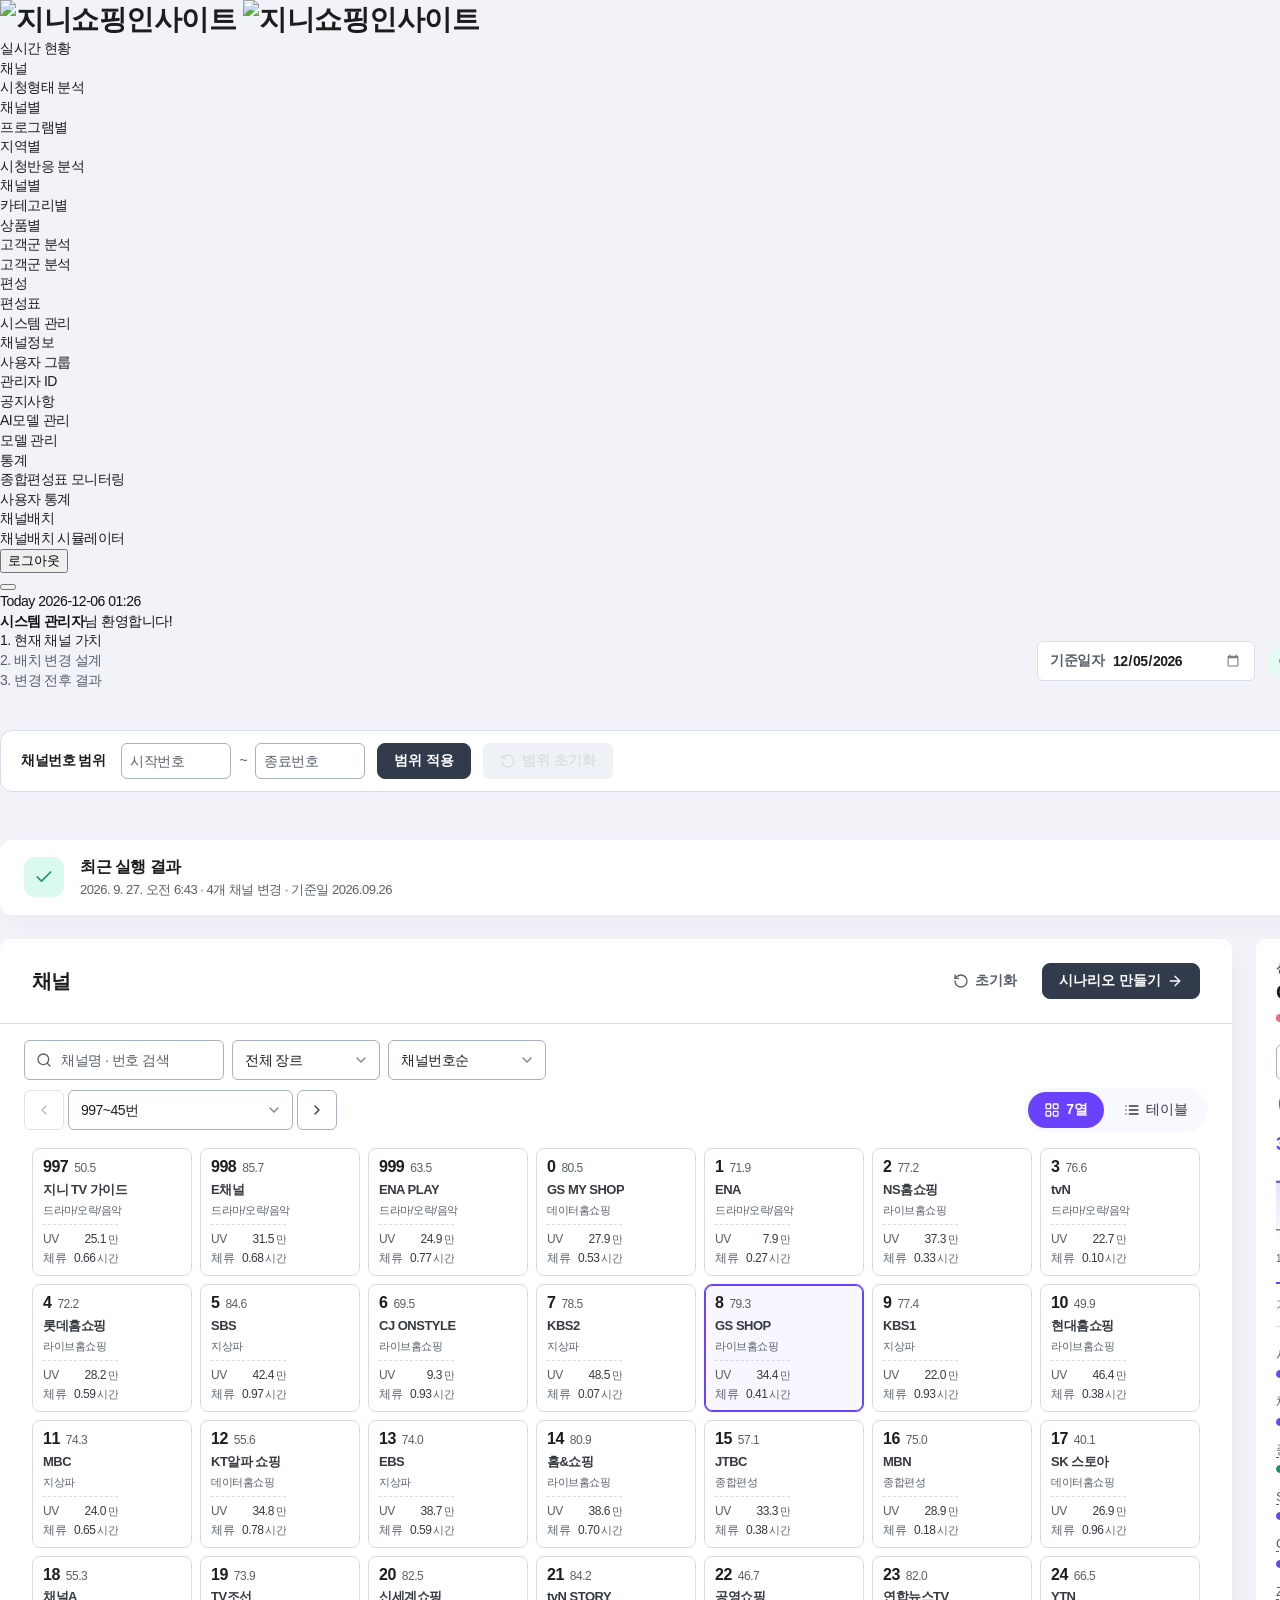
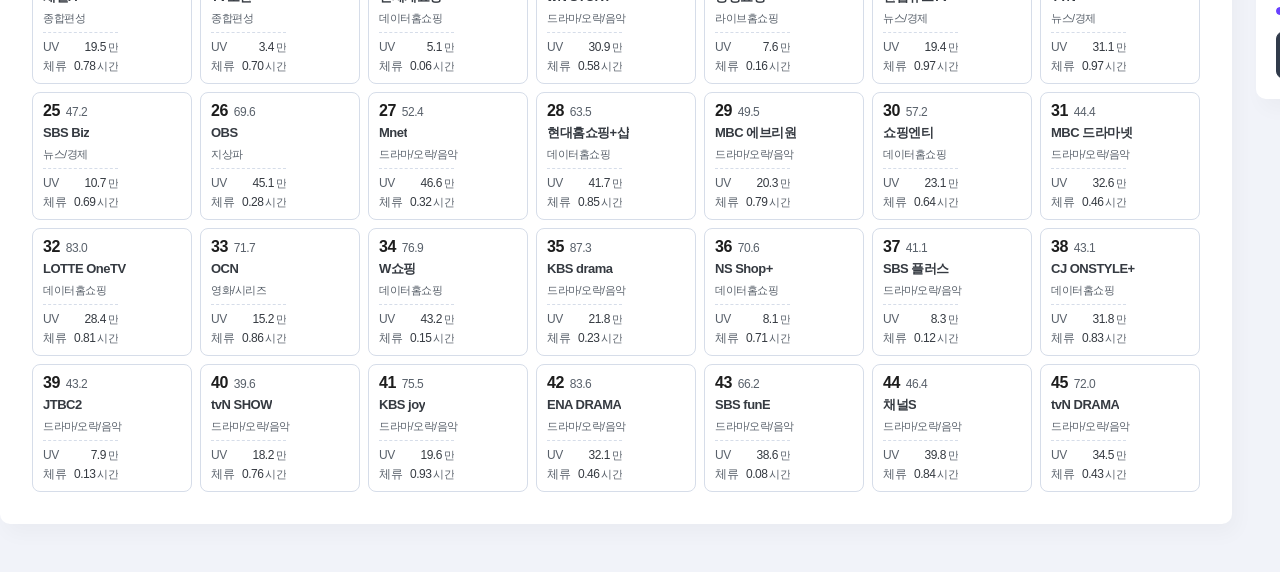
==== channel-placement/ds.html @ 8ebd9b46 "9/26~27 반영 — 채널배치 시험판(ds.html) 추가, 설명글 삭제(편성표·상세 분석·실시간 현황)" ====
<!DOCTYPE html>
<html lang="ko">
<head>
<meta charset="UTF-8">



<meta name="viewport" content="width=device-width, initial-scale=1.0">
<link rel="icon" href="data:image/svg+xml,%3Csvg xmlns='http://www.w3.org/2000/svg' viewBox='0 0 32 32'%3E%3Crect width='32' height='32' rx='7' fill='%236941FF'/%3E%3Ctext x='16' y='23' font-size='19' font-family='Helvetica,Arial' font-weight='700' fill='%23fff' text-anchor='middle'%3EG%3C/text%3E%3C/svg%3E">
<title>채널배치 시뮬레이터</title>







<link rel="stylesheet" href="https://cdn.jsdelivr.net/gh/orioncactus/pretendard@v1.3.9/dist/web/variable/pretendardvariable-dynamic-subset.min.css">
<link rel="stylesheet" href="../_ds-kt/resource/css/css/ui_plugin.css">
<link rel="stylesheet" href="../_ds-kt/resource/css/css/ui_style.css">
<link rel="stylesheet" href="cp-ds.css">
</head>
<body>


<div id="layout" class="layout">

  <div id="lnb" class="lnb">
    <div class="lnb-inner">
      <h1 class="lnb-logo">
        <a href="#">
          <img src="../_ds-kt/resource/image/layout/logo_header.png" class="default" alt="지니쇼핑인사이트">
          <img src="../_ds-kt/resource/image/layout/logo_header_short.png" class="short" alt="지니쇼핑인사이트">
        </a>
      </h1>
      <div class="lnb-menu">
        <ul class="lnb-dep1">
          <li>
            <a href="#"><span class="cm-ico ico-lnb dashboard"></span><span class="txt">실시간 현황</span></a>
            <span class="cm-ico ico-lnb-arrow"></span>
            <ul class="lnb-dep2">
              <li><a href="#"><span class="txt">채널</span></a></li>
            </ul>
          </li>
          <li>
            <a href="#"><span class="cm-ico ico-lnb analysis01"></span><span class="txt">시청형태 분석</span></a>
            <span class="cm-ico ico-lnb-arrow"></span>
            <ul class="lnb-dep2">
              <li><a href="#"><span class="txt">채널별</span></a></li>
              <li><a href="#"><span class="txt">프로그램별</span></a></li>
              <li><a href="#"><span class="txt">지역별</span></a></li>
            </ul>
          </li>
          <li>
            <a href="#"><span class="cm-ico ico-lnb analysis02"></span><span class="txt">시청반응 분석</span></a>
            <span class="cm-ico ico-lnb-arrow"></span>
            <ul class="lnb-dep2">
              <li><a href="#"><span class="txt">채널별</span></a></li>
              <li><a href="#"><span class="txt">카테고리별</span></a></li>
              <li><a href="#"><span class="txt">상품별</span></a></li>
            </ul>
          </li>
          <li>
            <a href="#"><span class="cm-ico ico-lnb analysis03"></span><span class="txt">고객군 분석</span></a>
            <span class="cm-ico ico-lnb-arrow"></span>
            <ul class="lnb-dep2">
              <li><a href="#"><span class="txt">고객군 분석</span></a></li>
            </ul>
          </li>
          <li>
            <a href="#"><span class="cm-ico ico-lnb broadcastchart"></span><span class="txt">편성</span></a>
            <span class="cm-ico ico-lnb-arrow"></span>
            <ul class="lnb-dep2">
              <li><a href="#"><span class="txt">편성표</span></a></li>
            </ul>
          </li>
          <li>
            <a href="#"><span class="cm-ico ico-lnb management01"></span><span class="txt">시스템 관리</span></a>
            <span class="cm-ico ico-lnb-arrow"></span>
            <ul class="lnb-dep2">
              <li><a href="#"><span class="txt">채널정보</span></a></li>
              <li><a href="#"><span class="txt">사용자 그룹</span></a></li>
              <li><a href="#"><span class="txt">관리자 ID</span></a></li>
              <li><a href="#"><span class="txt">공지사항</span></a></li>
            </ul>
          </li>
          <li>
            <a href="#"><span class="cm-ico ico-lnb management02"></span><span class="txt">AI모델 관리</span></a>
            <span class="cm-ico ico-lnb-arrow"></span>
            <ul class="lnb-dep2">
              <li><a href="#"><span class="txt">모델 관리</span></a></li>
            </ul>
          </li>
          <li>
            <a href="#"><span class="cm-ico ico-lnb statistics"></span><span class="txt">통계</span></a>
            <span class="cm-ico ico-lnb-arrow"></span>
            <ul class="lnb-dep2">
              <li><a href="#"><span class="txt">종합편성표 모니터링</span></a></li>
              <li><a href="#"><span class="txt">사용자 통계</span></a></li>
            </ul>
          </li>
          <li class="open on">
            <a href="#"><span class="cm-ico ico-lnb broadcastchart"></span><span class="txt">채널배치</span></a>
            <span class="cm-ico ico-lnb-arrow"></span>
            <ul class="lnb-dep2">
              <li class="on"><a href="#"><span class="txt">채널배치 시뮬레이터</span></a></li>
            </ul>
          </li>
        </ul>
      </div>
      <div class="lnb-log">
        <button type="button" class="cm-btn btn-logout">로그아웃</button>
      </div>
    </div>
    <div class="lnb-toggle">
      <button type="button" class="cm-btn btn-lnb-toggle"></button>
    </div>
  </div>

  <div id="container" class="container">
    <div class="contents-area">
      <div class="contents">


<div class="page-head-area">
  <div class="page-head-info">
    <div class="time" id="todayStamp"></div>
    <div class="user-info"><b>시스템 관리자</b>님 환영합니다!</div>
  </div>
  <div class="page-head-box">
    <div class="conts-left">
      <div class="cm-ico ico-page broadcastchart-fill"></div>
      <div class="cm-tab ty-main">
        <ul>
          <li class="tab-list"><a href="#" class="cm-btn step is-active" data-step="current">1. 현재 채널 가치</a></li>
          <li class="tab-list"><a href="#" class="cm-btn step" data-step="scenario">2. 배치 변경 설계</a></li>
          <li class="tab-list"><a href="#" class="cm-btn step" data-step="results">3. 변경 전후 결과</a></li>
        </ul>
      </div>
    </div>
    <div class="conts-right">
      <label class="cp-date" for="baseDate">
        <span class="cp-date__lbl">기준일자</span>
        
        <input class="input input--date" id="baseDate" type="date" aria-label="시뮬레이션 기준일자">
      </label>
      <span class="status" id="dataStatus"><i class="status__dot"></i>기준 데이터 정상</span>
      
        <button class="cm-btn btn-solid sty-02" id="historyBtn" type="button"><i data-ic="history"></i>실행 이력 <span class="badge" id="historyBadge">0</span></button>
    </div>
  </div>
  
</div>

<main class="page-wrap">


<section class="panel is-active" id="currentPanel">

  <form class="channel-range range-bar" id="rangeBar" data-range-scope="current" aria-label="채널번호 범위 설정" novalidate>
    <span class="range-bar__lbl">채널번호 범위</span>
    <div class="range-bar__inputs">
      <input class="input input--num" id="rangeStart" name="start" type="number" min="0" max="999" step="1" inputmode="numeric" placeholder="시작번호" aria-label="시작번호">
      <span class="range-bar__sep">~</span>
      <input class="input input--num" id="rangeEnd" name="end" type="number" min="0" max="999" step="1" inputmode="numeric" placeholder="종료번호" aria-label="종료번호">
    </div>
    <button class="btn btn--sm btn--primary" id="rangeApplyBtn" type="submit">범위 적용</button>
    <button class="btn btn--sm btn--ghost" id="rangeResetBtn" data-reset-range type="button"><i data-ic="reset"></i>범위 초기화</button>
    <span class="range-bar__state channel-range__summary" id="rangeState"></span>
    <p class="range-bar__msg channel-range__error" id="rangeMsg" role="alert"></p>
  </form>


  
  <div class="notice" id="entryNotice" hidden></div>

  

  

  <div class="cp-split">
    <section class="card">
      <div class="card__head">
        <h2>채널</h2>
        
        <div class="right">
          <button class="btn btn--sm btn--ghost" id="resetAllBtn" type="button"><i data-ic="reset"></i>초기화</button>
          <button class="btn btn--sm btn--primary" id="startScenarioBtn" type="button">시나리오 만들기<i data-ic="arrow-right"></i></button>
        </div>
      </div>
      <div class="toolbar">
        <label class="search"><i data-ic="search"></i><input class="input" id="channelSearch" placeholder="채널명 · 번호 검색" aria-label="채널 검색"></label>
        <select class="select" id="genreFilter" aria-label="장르 필터"><option value="all">전체 장르</option></select>
        <select class="select" id="sortOrder" aria-label="채널 정렬">
          <option value="channel">채널번호순</option>
          <option value="scoreDesc">종합지수 최대값순</option>
          <option value="scoreAsc">종합지수 최소값순</option>
        </select>
        <div class="toolbar__right">
          <div class="pager" data-scope="current" aria-label="현재 채널 구간">
            <button class="pager__btn" data-dir="-1" type="button" aria-label="이전 페이지"><i data-ic="chev-left"></i></button>
            <select class="select select--pager" aria-label="채널 구간 선택"></select>
            <button class="pager__btn" data-dir="1" type="button" aria-label="다음 페이지"><i data-ic="chev-right"></i></button>
          </div>
          <div class="seg" data-view-scope="current" role="tablist">
            <button class="is-on" data-view="grid" type="button"><i data-ic="grid"></i>7열</button>
            <button data-view="table" type="button"><i data-ic="list"></i>테이블</button>
          </div>
        </div>
      </div>

<div class="card__body card__body--list">
        
        <div class="grid-wrap" data-view-panel="current:grid"><div class="channel-grid" id="channelGrid"></div></div>
        
        <div class="table-wrap" data-view-panel="current:table" hidden><div class="table-scr-pack"><div class="cm-table ty-select sz-s"><table class="table"><thead></thead><tbody id="channelTable"></tbody></table></div></div></div>
      </div>
    </section>
    <aside class="card side" id="channelDetail"></aside>
  </div>
</section>


<section class="panel" id="scenarioPanel">
  <div class="scenario-layout">

    
    <section class="card builder">
      <div class="card__head">
        <h2>변경 조건</h2>
        <span class="tag" id="mixTag">교환 0 · 신규 0</span>
      </div>
      <div class="card__body">
        
        <div class="mode-tabs mode-tabs--3" role="tablist">
          <button class="mode-tab" data-mode="pp" type="button"><i data-ic="edit"></i><b>시나리오 1 · 채널 PP사 변경</b><small>최대 10건</small></button>
          <button class="mode-tab is-on" data-mode="swap" type="button"><i data-ic="swap"></i><b>시나리오 2 · 채널 교환</b><small>최대 10쌍</small></button>
          <button class="mode-tab" data-mode="new" type="button"><i data-ic="plus"></i><b>시나리오 3 · 신규 채널 입점</b><small>최대 10건</small></button>
        </div>
        

        
        <div class="fields" id="ppFields" hidden>
          <label class="field"><span>바꿀 채널</span><select class="select" id="ppSlot"></select></label>
          <label class="field"><span>어느 PP사로 바꿀까요</span><select class="select" id="ppNew"></select></label>
          <p class="hint" id="ppHint">선택 번호의 채널을 교체합니다. 가져올 채널의 원래 번호는 유지됩니다.</p>
          <button class="btn btn--primary btn--block" id="ppApplyBtn" type="button"><i data-ic="edit"></i>PP사 변경</button>
        </div>

        
        <div class="fields" id="swapFields">
          <div class="flow" id="swapFlow">
            <div class="flow__head"><span>교환 진행</span><b id="swapFlowCount">0/5건</b></div>
            <ol class="flow__steps">
              <li class="flow__step" id="flowTarget"><i>1</i><div><b>첫 채널</b><span id="flowTargetName">선택하세요</span></div></li>
              <li class="flow__step" id="flowCounterpart"><i>2</i><div><b>맞바꿀 채널</b><span id="flowCounterpartName">대기</span></div></li>
              <li class="flow__step" id="flowApply"><i>3</i><div><b>자동 반영</b><span id="flowApplyState">선택 즉시</span></div></li>
            </ol>
          </div>
          <label class="field"><span>첫 채널</span><select class="select" id="targetChannelSelect"></select></label>
          <label class="field"><span>맞바꿀 채널</span><select class="select" id="swapChannel"></select></label>
          <p class="hint hint--em" id="selectionGuide">맞바꿀 채널을 선택하면 즉시 반영됩니다.</p>
        </div>

        
        <div class="fields" id="newFields" hidden>
          <label class="field"><span>신규 채널명</span><input class="input" id="newName" placeholder="예: ENA PLUS"></label>
          <label class="field"><span>장르</span><select class="select" id="newGenre"></select></label>
          <label class="field"><span>신규 채널 번호</span><input class="input" id="newPosition" type="number" min="0" max="999" placeholder="0 ~ 999"></label>
          <label class="field"><span>가장 유사한 기준 채널</span><select class="select" id="similarChannel"></select></label>
          
          <p class="hint">사용 중인 번호에 추가하면 기존 채널을 대체합니다. 지표는 유사 채널 기준입니다.</p>
          <button class="btn btn--primary btn--block" id="applyBtn" type="button"><i data-ic="plus"></i>신규 채널 추가</button>
        </div>
      </div>

      
      <div class="card__head card__head--sub">
        <h3>변경안</h3>
      </div>
      <div class="card__body">
        <div class="changes" id="changeList"><div class="changes__empty">변경안이 없습니다.</div></div>
      </div>
      <div class="card__foot">
        <button class="btn btn--sm btn--ghost" id="clearScenarioBtn" type="button"><i data-ic="trash"></i>전체 변경 취소</button>
        <button class="btn btn--sm btn--primary" id="runBtn" type="button" disabled><i data-ic="play"></i>시뮬레이션 실행</button>
      </div>
    </section>

    
    <section class="card board">
      <div class="card__head">
        <h2>현재 / 변경 후</h2>
        
        <div class="right">
          <button class="btn btn--sm btn--ghost" id="backToCurrentBtn" type="button"><i data-ic="arrow-left"></i>현재 배치</button>
        </div>
      </div>
      <div class="toolbar">
        <div class="legend">
          <span class="legend__item"><span class="pair-palette"><i></i><i></i><i></i><i></i><i></i><i></i><i></i><i></i><i></i><i></i></span>교환 1~10</span>
          <span class="legend__item"><i class="legend__line"></i>첫 채널</span>
          <span class="legend__item"><i class="legend__line legend__line--dash"></i>맞바꿀 채널</span>
          
          <span class="legend__item"><i class="legend__swatch"></i>신규 채널</span>
        </div>
        <div class="toolbar__right">
          <div class="pager" data-scope="scenario" aria-label="변경 후 채널 구간">
            <button class="pager__btn" data-dir="-1" type="button" aria-label="이전 페이지"><i data-ic="chev-left"></i></button>
            <select class="select select--pager" aria-label="채널 구간 선택"></select>
            <button class="pager__btn" data-dir="1" type="button" aria-label="다음 페이지"><i data-ic="chev-right"></i></button>
          </div>
          <div class="seg" data-view-scope="scenario" role="tablist">
            <button class="is-on" data-view="grid" type="button"><i data-ic="grid"></i>7열</button>
            <button data-view="table" type="button"><i data-ic="list"></i>테이블</button>
          </div>
        </div>
      </div>
      <div class="card__body card__body--list">
        <p class="sub" data-page-status="scenario" aria-live="polite"></p>
        
        <div class="grid-wrap" data-view-panel="scenario:grid"><div class="channel-grid" id="scenarioGrid"></div></div>
        
        <div class="table-wrap" data-view-panel="scenario:table" hidden><div class="table-scr-pack"><div class="cm-table ty-select sz-s"><table class="table"><thead></thead><tbody id="scenarioTable"></tbody></table></div></div></div>
      </div>
    </section>
  </div>
</section>


<section class="panel" id="resultsPanel">

  <div class="card empty" id="noResults">
    <i data-ic="chart"></i>
    <strong>시뮬레이션 결과가 없습니다</strong>
    <span hidden></span>
    <button class="btn btn--primary" id="emptyToScenarioBtn" type="button">시나리오 만들기</button>
  </div>

  <div id="resultsContent" hidden>
    <div class="results-head">
      <div class="results-head__txt"><b id="resultTitle">시나리오 결과</b><span id="resultMeta"></span></div>
      <div class="results-head__actions">
        <button class="btn btn--sm btn--ghost" id="editScenarioBtn" type="button"><i data-ic="arrow-left"></i>시나리오 수정</button>
        <button class="btn btn--sm btn--primary" id="downloadBtn" type="button"><i data-ic="download"></i>결과 내보내기 (CSV)</button>
      </div>
    </div>

    
    <p class="cond" id="resultCond"></p>

    <section class="card">
      <div class="card__head"><h2 id="resultSummaryTitle">전체 요약</h2></div>
      <div class="card__body">
    <div class="results-top">
      <div class="card hero audience-hero"><div class="kpi__lbl">전체 시청UV 예상 Lift</div><div class="hero__val" id="uvTotalLift">—</div><div class="hero__ci" id="uvTotalValues"></div><div class="hero__ci" id="uvTotalDelta"></div><div class="hero__ci">채널 UV 합산 · 중복 포함</div></div>
      <div class="card hero audience-hero"><div class="kpi__lbl">전체 체류시간 예상 Lift</div><div class="hero__val" id="dwellTotalLift">—</div><div class="hero__ci" id="dwellTotalValues"></div><div class="hero__ci" id="dwellTotalDelta"></div><div class="hero__ci">채널별 평균 체류시간의 평균</div></div>
      <div class="card kpi"><div class="kpi__lbl">시청 UV 상승 채널</div><div class="kpi__val is-up" id="improvedCount">0개</div></div>
      <div class="card kpi"><div class="kpi__lbl">시청 UV 하락 채널</div><div class="kpi__val is-down" id="declinedCount">0개</div></div>
      <div class="card kpi"><div class="kpi__lbl">체류시간 상승 채널</div><div class="kpi__val is-up" id="dwellImprovedCount">0개</div></div>
      <div class="card kpi"><div class="kpi__lbl">체류시간 하락 채널</div><div class="kpi__val is-down" id="dwellDeclinedCount">0개</div></div>
    </div>

          </div>
    </section>

    <section class="card">
      <div class="card__head">
        
        <h2 id="resultTrendTitle" tabindex="-1">이벤트 전/후 추이 비교</h2>
        <span class="sub" id="resultTrendDescription"></span>
        <div class="right">
          <select class="select select--sm" id="resultTrendChannel" aria-label="결과 추이 채널"><option value="">전체 평균</option></select>
          <select class="select select--sm" id="trendMetric" aria-label="추이 지표"></select>
          <div class="seg seg--sm" id="trendPeriod" role="tablist">
            <button class="is-on" data-days="7" type="button">일주일</button>
            <button data-days="30" type="button">한 달</button>
          </div>
        </div>
      </div>
      <div class="card__body">
        <div id="resultTrendSummary" class="result-trend-summary" aria-live="polite"></div>
        <div class="trend" id="trendChart"></div>
      </div>
    </section>

    <div class="results-grid">
      <section class="card">
        <div class="card__head"><h2>채널별 변화</h2><span class="tag right" id="changeCountTag">0개 영향</span></div>
        <div class="card__body"><div class="impact" id="impactList"></div></div>
      </section>
    </div>

    
    <section class="card">
      <div class="card__head">
        <h2>주위 ±5 채널 영향</h2>
        
        <span class="tag right" id="zoneCountTag">0개 구간</span>
      </div>
      <div class="card__body"><div class="zones" id="zoneList"></div></div>
    </section>

    
    <div class="results-grid">
      <section class="card">
        <div class="card__head"><h2>주요 채널 가치 등급 변동</h2><span class="tag right" id="gradeCountTag">0개</span></div>
        <div class="card__body"><div class="grades" id="gradeList"></div></div>
      </section>
    </div>

    

    <section class="card" id="allResultsSection">
      <div class="card__head">
        <h2>전체 채널 결과</h2>
        
      </div>
      <div class="toolbar">
        <label class="search"><i data-ic="search"></i><input class="input" id="resultChannelSearch" placeholder="채널명 · 번호 검색" aria-label="결과 채널 검색"></label>
        <select class="select" id="resultGenreFilter" aria-label="결과 장르 필터"><option value="all">전체 장르</option></select>
        <select class="select" id="resultSortOrder" aria-label="결과 채널 정렬">
          <option value="channel">채널번호순</option>
          <option value="scoreDesc">종합지수 최대값순</option>
          <option value="scoreAsc">종합지수 최소값순</option>
          <option value="custom" hidden>열 기준 정렬</option>
        </select>
        <button class="btn btn--sm btn--ghost" id="resetResultFiltersBtn" type="button"><i data-ic="reset"></i>조회 초기화</button>
        <div class="toolbar__right">
          <div class="pager" data-scope="results" aria-label="결과 채널 구간">
            <button class="pager__btn" data-dir="-1" type="button" aria-label="이전 페이지"><i data-ic="chev-left"></i></button>
            <select class="select select--pager" aria-label="채널 구간 선택"></select>
            <button class="pager__btn" data-dir="1" type="button" aria-label="다음 페이지"><i data-ic="chev-right"></i></button>
          </div>
          

        </div>
      </div>

<div class="card__body card__body--list">
<p class="sub" data-page-status="results" aria-live="polite"></p>
        
        <div class="table-wrap" data-view-panel="results:table"><div class="table-scr-pack"><div class="cm-table ty-select sz-s"><table class="table"><thead></thead><tbody id="resultsTable"></tbody></table></div></div></div>
      </div>
    </section>
  </div>
</section>

</main>
      </div>
    </div>
  </div>
</div>


<div class="modal-backdrop" id="runModal" role="dialog" aria-modal="true" aria-labelledby="runTitle" hidden>
  <div class="modal modal--run">
    <div class="run" id="runProgress">
      <i class="run__spin" data-ic="loader"></i>
      <h2 id="runTitle">시뮬레이션 연산 중</h2>
      <p class="run__desc">기준일자 <b id="runBaseDate"></b></p>
      <ol class="run__stages" id="runStages">
        <li data-stage="0"><i></i>요청 접수</li>
        <li data-stage="1"><i></i>기준일자 데이터 준비</li>
        <li data-stage="2"><i></i>모델 연산</li>
        <li data-stage="3"><i></i>결과 저장</li>
      </ol>
      <div class="run__bar"><i id="runBar"></i></div>
      <p class="run__meta"><span id="runElapsed">0초</span> 경과</p>
    </div>
    <div class="run run--fail" id="runFail" hidden>
      <i class="run__alert" data-ic="alert"></i>
      <h2>시뮬레이션에 실패했습니다</h2>
      <p class="run__desc" id="runFailDesc">응답 시간이 초과되었습니다. 다시 실행하세요.</p>
      <div class="modal__foot">
        <button class="btn" id="runFailEditBtn" type="button">시나리오 수정</button>
        <button class="btn btn--primary" id="runRetryBtn" type="button"><i data-ic="reset"></i>다시 실행</button>
      </div>
    </div>
  </div>
</div>


<div class="modal-backdrop" id="historyModal" role="dialog" aria-modal="true" aria-labelledby="historyTitle" hidden>
  <div class="modal modal--history">
    <div class="modal__head">
      <div><h2 id="historyTitle">실행 이력</h2></div>
      <button class="iconbtn" id="historyCloseBtn" type="button" aria-label="닫기"><i data-ic="x"></i></button>
    </div>
    <div class="history" id="historyList"></div>
    <div class="modal__foot"><button class="btn btn--primary" id="historyOkBtn" type="button">확인</button></div>
  </div>
</div>

<div class="toast" id="toast" role="status"></div>

<script src="channels.js"></script>
<script src="cp-ds.js"></script>
<script src="ds.js"></script>
</body>
</html>
---- channel-placement/cp-ds.css ----
/* ══════════════════════════════════════════════════════════════════════
   채널배치 시뮬레이터 시험판(ds.html) 전용 스타일 — 26-09-27 KT 최종 수정본 기준
   KT 가 보낸 한 장짜리 HTML(channel-placement-simulator_20260927.html)의 <style> 에서
   KT 킷 부분(ui_plugin·ui_style, 폰트·이미지 인라인)을 떼고 나머지를 그대로 옮겼다.
   순서: tokens.css → cp.css → ds.css → KT 수정분. index.html 은 이 파일을 쓰지 않는다.
   ══════════════════════════════════════════════════════════════════════ */
:root {
  
  --white: #FFFFFF;
  --gray-100: #F8F9FF;
  --gray-200: #D6DDE9;
  --gray-300: #A7B1BF;
  --gray-400: #7A8490;
  --gray-500: #58606A;
  --gray-600: #353A41;
  --black: #1D1D1D;

  
  --genie-purple: #6941FF;
  --genie-blue: #5A64FF;
  --sub-blue: #E5EAFF;
  --gnb-gradient: linear-gradient(90deg, #6941FF, #5B35ED, #5832E9, #6941FF);
  --gnb-mint: #00EEAE; 

  
  --sec-lightblue: #F1F3FF;
  --sec-skyblue: #5AACF5;
  --sec-purple: #C85CF2;
  --sec-green: #12DB91;
  --sec-orange: #FF8F6E;
  --sec-yellow: #FFD232;

  
  --graph-01: #41B0E0;
  --graph-02: #347478;
  --graph-03: #F36580;
  --graph-04: #1BADAA;
  --graph-05: #90BF31;
  --graph-06: #F07B56;
  --graph-07: #1B926F;
  --graph-08: #AC8872;
  --graph-09: #7D83FE;
  --graph-10: #7FA5C0;
  --graph-11: #7C746E;
  --graph-12: #CEB98F;
  --graph-13: #F9D346;
  --graph-14: #E43E49;
  --graph-15: #C2255D;
  --graph-16: #C74E56;
  --graph-17: #E7C2D5;

  
  --font: "Pretendard", "Pretendard Variable", -apple-system, sans-serif;
  --h1: 34px;
  --h2: 30px;
  --h3: 22px;
  --h4: 20px;
  --title-1: 18px;
  --title-2: 16px;
  --body-1: 14px;
  --body-2: 13px;
  --body-3: 12px;
}



:root {
  --page: var(--gray-100);
  --surface: var(--white);
  --surface-2: var(--sec-lightblue);
  --line: var(--gray-200);
  --line-strong: var(--gray-300);
  --ink: var(--black);
  --ink-2: var(--gray-600);
  --ink-3: var(--gray-500);
  --ink-4: var(--gray-400);
  --brand: var(--genie-purple);
  --brand-tint: var(--sub-blue);
  --up: var(--sec-green);
  --down: var(--graph-14);
  --shadow-card: 10px 20px 15px rgba(0, 0, 0, 0.04);

  
  --pair-1: var(--graph-09);
  --pair-2: var(--graph-04);
  --pair-3: var(--graph-06);
  --pair-4: var(--graph-15);
  --pair-5: var(--graph-05);
  
  --pair-6: var(--graph-01);
  --pair-7: var(--graph-13);
  --pair-8: var(--graph-07);
  --pair-9: var(--graph-08);
  --pair-10: var(--graph-03);
  --new: var(--graph-07);
}

*, *::before, *::after { box-sizing: border-box; }
html, body { margin: 0; padding: 0; }
body {
  min-width: 1366px;   
  font-family: var(--font);
  background: var(--page);
  color: var(--ink);
  font-size: var(--body-1);
  line-height: 1.4;
  letter-spacing: -0.5px;
  -webkit-font-smoothing: antialiased;
}
button { font-family: inherit; cursor: pointer; }
a { color: inherit; text-decoration: none; }
[hidden] { display: none !important; }
h1, h2, h3, p, ol, ul { margin: 0; }
ol, ul { padding: 0; list-style: none; }
.table td, .kpi__val, .hero__val { font-variant-numeric: tabular-nums; }


.i { flex: none; width: 16px; height: 16px; }
.i--lg { width: 20px; height: 20px; }


:root {
  --side-w: 216px;
  --side-bg: linear-gradient(180deg, #3125C4 0%, #2519AA 50%, #2816A8 100%);   
  --side-ink: #BAB9EB;
  --side-active: #6EE1C0;
  --topbar-h: 62px;
}
.sidebar { position: fixed; inset: 0 auto 0 0; z-index: 60; width: var(--side-w); display: flex; flex-direction: column; color: var(--white); background: var(--side-bg); box-shadow: 4px 0 22px rgba(33, 23, 141, .17); }
.sidebar__logo { height: 92px; padding: 0 24px; display: flex; align-items: center; gap: 11px; border-bottom: 1px solid rgba(255, 255, 255, .07); }
.sidebar__mark { width: 32px; height: 32px; display: grid; place-items: center; border: 2px solid #A7A1FF; border-radius: 50%; color: #B8B3FF; font-size: 22px; font-style: italic; font-weight: 900; transform: skew(-8deg); flex: none; }
.sidebar__brand { display: flex; flex-direction: column; gap: 2px; letter-spacing: 0; }
.sidebar__brand b { font-size: var(--body-2); font-weight: 800; letter-spacing: .5px; line-height: 1.2; }
.sidebar__brand small { font-size: 11px; color: var(--side-ink); }
.sidebar__nav { flex: 1; padding: 14px 0; overflow: auto; }
.sidebar__item { position: relative; width: 100%; height: 48px; padding: 0 18px 0 22px; display: flex; align-items: center; gap: 10px; color: var(--side-ink); font-size: var(--body-2); font-weight: 700; white-space: nowrap; }
.sidebar__item .i { width: 18px; height: 18px; opacity: .85; }
.sidebar__item:hover { color: var(--white); background: rgba(255, 255, 255, .05); }
.sidebar__item.is-active { color: var(--side-active); background: linear-gradient(90deg, rgba(37, 212, 172, .08), rgba(255, 255, 255, .04)); }
.sidebar__item.is-active::before { content: ""; position: absolute; left: 0; top: 10px; bottom: 10px; width: 3px; border-radius: 0 3px 3px 0; background: var(--side-active); }
.sidebar__foot { padding: 10px 0 16px; border-top: 1px solid rgba(255, 255, 255, .08); }
.sidebar__foot .sidebar__item { height: 44px; font-weight: 600; }

.shell { min-height: 100vh; margin-left: var(--side-w); }
.topbar { position: sticky; top: 0; z-index: 50; height: var(--topbar-h); padding: 0 32px; display: flex; align-items: center; gap: 16px; background: var(--surface); border-bottom: 1px solid var(--line); box-shadow: 0 2px 10px rgba(31, 41, 55, .03); }
.topbar__left { display: flex; align-items: center; gap: 12px; min-width: 0; }
.topbar__left b { font-size: var(--title-1); font-weight: 700; letter-spacing: -0.6px; white-space: nowrap; }
.topbar__crumb { font-size: var(--body-2); color: var(--ink-4); white-space: nowrap; overflow: hidden; text-overflow: ellipsis; }
.topbar__right { margin-left: auto; display: flex; align-items: center; gap: 12px; flex: none; }
.topbar__user { display: inline-flex; align-items: center; gap: 8px; margin-left: 4px; padding-left: 16px; border-left: 1px solid var(--line); }
.topbar__user > span:last-child { display: flex; flex-direction: column; line-height: 1.2; }
.topbar__user b { font-size: var(--body-2); font-weight: 700; }
.topbar__user small { font-size: 11px; color: var(--ink-4); letter-spacing: 0; }
.topbar__user .avatar { width: 30px; height: 30px; border-radius: 50%; background: var(--brand-tint); color: var(--brand); display: inline-flex; align-items: center; justify-content: center; font-size: var(--body-2); font-weight: 700; }



.page-top { display: flex; flex-direction: column; gap: 12px; background: var(--surface); padding: 24px 32px 0; box-shadow: 0 1px 3px rgba(29, 29, 29, .06), 0 4px 12px rgba(29, 29, 29, .04); position: relative; z-index: 2; }
.page-top__main { display: flex; flex-direction: column; gap: 8px; min-width: 0; }
.page-top h1 { font-size: var(--h2); font-weight: 700; letter-spacing: -1px; }
.page-desc { font-size: var(--body-1); color: var(--ink-3); }


.pill { display: inline-flex; align-items: center; gap: 8px; height: 40px; padding: 0 16px; border-radius: 20px; background: var(--gray-100); border: 1px solid transparent; cursor: pointer; }
.pill:hover { border-color: var(--line-strong); }
.pill:focus-within { border-color: var(--brand); background: var(--surface); }
.pill > .i { color: var(--ink-4); }
.pill__lbl { font-size: var(--body-2); color: var(--ink-3); }
.pill .input { height: 100%; padding: 0; border: 0; border-radius: 0; background: transparent; }
.pill .input:focus { outline: none; }
.input--date { width: 130px; font-variant-numeric: tabular-nums; cursor: pointer; font-weight: 600; color: var(--ink); }
.input--date::-webkit-calendar-picker-indicator { opacity: .5; cursor: pointer; }

.status { display: inline-flex; align-items: center; gap: 6px; height: 32px; padding: 0 12px; border-radius: 16px; background: color-mix(in srgb, var(--sec-green) 12%, var(--white)); color: var(--graph-07); font-size: var(--body-2); font-weight: 600; white-space: nowrap; }
.status__dot { width: 6px; height: 6px; border-radius: 50%; background: var(--sec-green); }

.badge { display: inline-flex; align-items: center; justify-content: center; min-width: 20px; height: 20px; padding: 0 6px; border-radius: 10px; background: var(--brand); color: var(--white); font-size: 11px; font-weight: 700; }


.stepper { display: flex; align-items: center; gap: 12px; }
.step { display: inline-flex; align-items: center; gap: 12px; padding: 12px 8px 14px; border: 0; background: transparent; color: var(--ink-4); text-align: left; position: relative; }

.step::after { content: ""; position: absolute; left: 8px; right: 8px; bottom: 0; height: 2px; background: transparent; }
.step__num { width: 28px; height: 28px; border-radius: 50%; border: 1.5px solid var(--line-strong); display: inline-flex; align-items: center; justify-content: center; font-size: var(--body-2); font-weight: 700; color: var(--ink-4); flex: none; }
.step__txt { display: flex; flex-direction: column; gap: 2px; }
.step__txt b { font-size: var(--title-2); font-weight: 600; color: inherit; }
.step__txt small { font-size: var(--body-3); color: var(--ink-4); }
.step:hover { color: var(--ink-2); }
.step.is-active { color: var(--ink); }
.step.is-active .step__num { background: var(--brand); border-color: var(--brand); color: var(--white); }
.step.is-active .step__txt b { font-weight: 700; }
.step.is-active::after { background: var(--brand); }
.step.is-done { color: var(--ink-2); }
.step.is-done .step__num { background: color-mix(in srgb, var(--sec-green) 15%, var(--white)); border-color: var(--sec-green); color: var(--graph-07); }
.step__line { width: 40px; height: 1px; background: var(--line-strong); flex: none; }


.page-wrap { display: flex; flex-direction: column; gap: 24px; padding: 24px 32px 48px; }
.panel { display: none; flex-direction: column; gap: 24px; }
.panel.is-active { display: flex; }



.notice { display: flex; align-items: center; gap: 16px; padding: 16px 24px; border-radius: 12px; background: var(--surface); box-shadow: var(--shadow-card); }
.notice__ic { width: 40px; height: 40px; border-radius: 10px; background: var(--brand-tint); color: var(--brand); display: inline-flex; align-items: center; justify-content: center; flex: none; }
.notice__txt { display: flex; flex-direction: column; gap: 2px; min-width: 0; }
.notice__txt b { font-size: var(--title-2); }
.notice__txt span { font-size: var(--body-2); color: var(--ink-3); }
.notice__steps { display: flex; gap: 20px; margin-left: 12px; }
.notice__steps span { display: inline-flex; align-items: center; gap: 6px; font-size: var(--body-2); color: var(--ink-3); white-space: nowrap; }
.notice__steps i { width: 20px; height: 20px; border-radius: 50%; background: var(--gray-100); border: 1px solid var(--line); display: inline-flex; align-items: center; justify-content: center; font-size: 11px; font-weight: 700; font-style: normal; color: var(--ink-3); }
.notice .right { margin-left: auto; display: flex; gap: 8px; flex: none; }
.notice--result .notice__ic { background: color-mix(in srgb, var(--sec-green) 15%, var(--white)); color: var(--graph-07); }


.kpis { display: grid; grid-template-columns: repeat(auto-fit, minmax(180px, 1fr)); gap: 16px; }
.kpi { display: flex; flex-direction: column; gap: 6px; padding: 20px 24px; }
.kpi__lbl { display: flex; align-items: center; gap: 6px; font-size: var(--body-2); color: var(--ink-3); white-space: nowrap; }
.kpi__lbl small { font-size: var(--body-3); color: var(--ink-4); }
.kpi__val { font-size: var(--h2); font-weight: 700; letter-spacing: -1px; line-height: 1.2; }
.kpi__val small { font-size: var(--body-1); font-weight: 400; color: var(--ink-4); letter-spacing: -0.5px; margin-left: 4px; }
.kpi__val.is-up { color: var(--graph-07); }
.kpi__val.is-down { color: var(--down); }
.kpi__cap { font-size: var(--body-3); color: var(--ink-4); }


.card { background: var(--surface); border-radius: 12px; box-shadow: var(--shadow-card); display: flex; flex-direction: column; min-width: 0; }
.card__head { display: flex; align-items: center; gap: 12px; padding: 18px 24px; border-bottom: 1px solid var(--line); flex: none; }
.card__head h2 { display: inline-flex; align-items: center; gap: 8px; font-size: var(--title-1); font-weight: 700; letter-spacing: -0.6px; white-space: nowrap; }
.card__head h3 { font-size: var(--title-2); font-weight: 700; white-space: nowrap; }
.card__head .sub { font-size: var(--body-2); color: var(--ink-4); padding-top: 2px; min-width: 0; overflow: hidden; text-overflow: ellipsis; white-space: nowrap; }
.card__head .right { margin-left: auto; display: flex; align-items: center; gap: 8px; flex: none; }

.card__head--sub { border-top: 1px solid var(--line); border-bottom: 0; padding: 14px 24px 4px; }
.card__body { display: flex; flex-direction: column; gap: 16px; padding: 24px; }
.card__body--list { padding: 16px 24px 24px; }
.card__foot { display: flex; justify-content: space-between; gap: 8px; padding: 16px 24px; border-top: 1px solid var(--line); margin-top: auto; }

.tag { display: inline-flex; align-items: center; height: 24px; padding: 0 10px; border-radius: 6px; background: var(--brand-tint); color: var(--brand); font-size: var(--body-3); font-weight: 600; white-space: nowrap; }
.tag--soft { background: var(--gray-100); color: var(--ink-4); }


.toolbar { display: flex; align-items: center; gap: 8px; padding: 16px 24px 0; flex-wrap: wrap; }
.toolbar__right { margin-left: auto; display: flex; align-items: center; gap: 12px; }
.search { display: inline-flex; align-items: center; position: relative; }
.search .i { position: absolute; left: 12px; color: var(--ink-4); pointer-events: none; }
.search .input { width: 260px; padding-left: 36px; }


.btn { display: inline-flex; align-items: center; justify-content: center; gap: 6px; height: 48px; padding: 0 24px; border: 1px solid var(--line-strong); border-radius: 6px; background: var(--surface); color: var(--ink-2); font-size: var(--title-2); font-weight: 700; white-space: nowrap; }
.btn:hover { background: var(--surface-2); }
.btn--primary { border-radius: 8px; border-color: var(--brand); background: var(--brand); color: var(--white); }
.btn--primary:hover { background: color-mix(in srgb, var(--brand) 85%, var(--black)); }
.btn--ghost { border-color: transparent; background: transparent; color: var(--ink-3); }
.btn--ghost:hover { background: var(--surface-2); color: var(--ink-2); }
.btn--sm { height: 40px; padding: 0 16px; font-size: var(--body-1); font-weight: 600; }
.btn--block { width: 100%; }
.btn[disabled] { background: var(--gray-200); border-color: transparent; color: var(--gray-300); opacity: .5; pointer-events: none; }
.btn:focus-visible, .seg button:focus-visible, .step:focus-visible, .tile:focus-visible { outline: 2px solid var(--brand); outline-offset: 2px; }
.iconbtn { width: 36px; height: 36px; border: 0; border-radius: 8px; background: transparent; color: var(--ink-3); display: inline-flex; align-items: center; justify-content: center; }
.iconbtn:hover { background: var(--surface-2); color: var(--ink); }


.input, .select { height: 40px; padding: 0 12px; border: 1px solid var(--line-strong); border-radius: 6px; background: var(--surface); color: var(--ink); font-family: inherit; font-size: var(--body-1); letter-spacing: -0.5px; }
.input::placeholder { color: var(--ink-4); }
.input:focus, .select:focus { outline: none; border-color: var(--brand); }
.select { padding-right: 32px; appearance: none; -webkit-appearance: none; background-image: url("data:image/svg+xml,%3Csvg xmlns='http://www.w3.org/2000/svg' width='16' height='16' viewBox='0 0 24 24' fill='none' stroke='%237A8490' stroke-width='2' stroke-linecap='round' stroke-linejoin='round'%3E%3Cpath d='m6 9 6 6 6-6'/%3E%3C/svg%3E"); background-repeat: no-repeat; background-position: right 10px center; cursor: pointer; }
.select:disabled { background-color: var(--gray-100); color: var(--ink-4); cursor: default; }
.select--sm { height: 36px; font-size: var(--body-2); }
.select--pager { width: 150px; }
.field { display: flex; flex-direction: column; gap: 6px; }
.field > span { font-size: var(--body-2); color: var(--ink-3); }
.field .input, .field .select { width: 100%; }
.fields { display: flex; flex-direction: column; gap: 14px; }
.hint { font-size: var(--body-3); color: var(--ink-4); line-height: 1.5; }
.hint--em { color: var(--ink-3); padding: 10px 12px; border-radius: 8px; background: var(--gray-100); }


.pager { display: inline-flex; align-items: center; gap: 4px; }
.pager__btn { width: 40px; height: 40px; border: 1px solid var(--line-strong); border-radius: 6px; background: var(--surface); color: var(--ink-2); display: inline-flex; align-items: center; justify-content: center; }
.pager__btn:hover { background: var(--surface-2); }
.pager__btn:disabled { opacity: .35; pointer-events: none; }


.seg { display: inline-flex; align-items: center; padding: 4px; border-radius: 24px; background: var(--gray-100); }
.seg button { display: inline-flex; align-items: center; gap: 6px; height: 36px; padding: 0 16px; border: 0; border-radius: 26px; background: transparent; color: var(--gray-600); font-size: var(--body-1); white-space: nowrap; }
.seg button + button { margin-left: 4px; }
.seg button:hover { background: color-mix(in srgb, var(--brand) 8%, var(--gray-100)); }
.seg button.is-on { background: var(--brand); color: var(--white); font-weight: 600; }
.seg--sm button { height: 30px; padding: 0 12px; font-size: var(--body-2); }
.seg--sm { padding: 3px; }


.layout { display: grid; grid-template-columns: minmax(0, 1fr) 320px; gap: 24px; align-items: start; }
.side { position: sticky; top: calc(var(--topbar-h) + 24px); }


.grid-wrap { min-height: 200px; }
.channel-grid { display: grid; grid-template-columns: repeat(7, minmax(0, 1fr)); gap: 8px; }
.tile {
  --genre: var(--gray-300);
  --pair: transparent;
  position: relative; display: flex; flex-direction: column; gap: 4px; min-width: 0;
  padding: 10px 10px 10px 14px; border: 1px solid var(--line); border-radius: 8px;
  background: var(--surface); color: var(--ink); text-align: left; font: inherit; letter-spacing: inherit;
  transition: border-color .12s, box-shadow .12s;
}
.tile::before { content: ""; position: absolute; left: 0; top: 8px; bottom: 8px; width: 3px; border-radius: 0 3px 3px 0; background: var(--genre); }
button.tile:hover { border-color: var(--line-strong); box-shadow: 0 2px 8px rgba(29, 29, 29, .06); }
.tile__top { display: flex; align-items: baseline; justify-content: space-between; gap: 6px; }
.tile__no { font-size: var(--title-2); font-weight: 700; line-height: 1.2; }
.tile__score { font-size: var(--body-3); color: var(--ink-4); font-variant-numeric: tabular-nums; }
.tile__name { font-size: var(--body-2); font-weight: 600; color: var(--ink-2); white-space: nowrap; overflow: hidden; text-overflow: ellipsis; }
.tile__genre { font-size: 11px; color: var(--ink-4); white-space: nowrap; overflow: hidden; text-overflow: ellipsis; }
.tile__badge { display: inline-flex; align-items: center; height: 18px; padding: 0 6px; border-radius: 4px; font-size: 10px; font-weight: 700; color: var(--white); background: var(--pair); align-self: flex-start; margin-top: 2px; max-width: 100%; overflow: hidden; white-space: nowrap; text-overflow: ellipsis; }
.tile.is-selected { border-color: var(--brand); box-shadow: 0 0 0 1px var(--brand) inset; background: color-mix(in srgb, var(--brand) 5%, var(--white)); }

.tile.is-swap { border-color: var(--pair); box-shadow: 0 0 0 1px var(--pair) inset; }
.tile.is-swap.is-counterpart { border-style: dashed; box-shadow: none; }

.tile.is-new { --pair: var(--new); border-color: var(--new); box-shadow: 0 0 0 1px var(--new) inset; background: color-mix(in srgb, var(--new) 8%, var(--white)); }
.tile.is-new::before { background: var(--new); }

.tile.is-pp { --pair: var(--brand); border-color: var(--brand); box-shadow: 0 0 0 1px var(--brand) inset; background: color-mix(in srgb, var(--brand) 6%, var(--white)); }
.tile.is-pp::before { background: var(--brand); }
.tile.is-shift { --pair: var(--new); border-style: dashed; border-color: var(--new); }
.tile.is-shift .tile__badge { background: transparent; color: var(--new); border: 1px solid var(--new); }

.tile.is-role-target { border-color: var(--brand); box-shadow: 0 0 0 1px var(--brand) inset; --pair: var(--brand); }
.tile.is-role-counterpart { border-style: dashed; border-color: var(--brand); --pair: var(--brand); }
.tile__lift { font-size: 11px; font-weight: 700; color: var(--ink-4); }
.tile__lift.is-up { color: var(--graph-07); }
.tile__lift.is-down { color: var(--down); }
.pair-1 { --pair: var(--pair-1); } .pair-2 { --pair: var(--pair-2); } .pair-3 { --pair: var(--pair-3); } .pair-4 { --pair: var(--pair-4); } .pair-5 { --pair: var(--pair-5); }
.pair-6 { --pair: var(--pair-6); } .pair-7 { --pair: var(--pair-7); } .pair-8 { --pair: var(--pair-8); } .pair-9 { --pair: var(--pair-9); } .pair-10 { --pair: var(--pair-10); }


.table-wrap { overflow-x: auto; }
.table { width: 100%; border-collapse: collapse; font-size: var(--body-1); }
.table th { padding: 10px 12px; text-align: left; white-space: nowrap; border-bottom: 1px solid var(--line); background: var(--gray-100); font-size: var(--body-2); font-weight: 600; color: var(--ink-3); }
.table th button { display: inline-flex; align-items: center; gap: 4px; border: 0; background: transparent; padding: 0; font: inherit; color: inherit; letter-spacing: inherit; }
.table th button::after { content: "↕"; color: var(--line-strong); font-size: 11px; }
.table th button.is-on { color: var(--brand); }
.table th button.is-on::after { content: "↑"; color: var(--brand); }
.table th button.is-on.is-desc::after { content: "↓"; }
.table td { padding: 10px 12px; border-bottom: 1px solid var(--line); color: var(--ink-2); vertical-align: middle; white-space: nowrap; }
.table tbody tr { cursor: pointer; }
.table tbody tr:hover { background: var(--gray-100); }
.table tbody tr.is-selected { background: color-mix(in srgb, var(--brand) 6%, var(--white)); }
.table tbody tr.is-selected td:first-child { box-shadow: inset 3px 0 0 var(--brand); }
.table .bar { display: inline-block; width: 56px; height: 6px; border-radius: 3px; background: var(--gray-100); margin-right: 8px; vertical-align: middle; overflow: hidden; }
.table .bar i { display: block; height: 100%; border-radius: 3px; background: var(--brand); }
.table .genre-dot { display: inline-block; width: 8px; height: 8px; border-radius: 50%; margin-right: 6px; vertical-align: middle; }
.rolebadge { --pair: var(--gray-300); display: inline-flex; align-items: center; height: 22px; padding: 0 8px; border-radius: 4px; font-size: 11px; font-weight: 700; color: var(--pair); border: 1px solid var(--pair); white-space: nowrap; }
.rolebadge.is-none { color: var(--ink-4); border-color: var(--line); font-weight: 400; }
.rolebadge.is-new, .rolebadge.is-shift { --pair: var(--new); }
.rolebadge.is-pp { --pair: var(--brand); }
.rolebadge.is-role { --pair: var(--brand); }
.table .is-up { color: var(--graph-07); font-weight: 700; }
.table .is-down { color: var(--down); font-weight: 700; }



.detail { display: flex; flex-direction: column; gap: 16px; padding: 20px; }
.detail__kicker { font-size: var(--body-3); color: var(--ink-4); font-weight: 600; letter-spacing: 0; }
.detail__title { display: flex; align-items: baseline; gap: 10px; }
.detail__title b { font-size: var(--h4); font-weight: 700; letter-spacing: -0.6px; min-width: 0; overflow: hidden; text-overflow: ellipsis; white-space: nowrap; }
.detail__no { font-size: var(--h3); font-weight: 700; color: var(--brand); flex: none; }
.detail__genre { display: inline-flex; align-items: center; gap: 6px; font-size: var(--body-2); color: var(--ink-3); }
.detail__genre i { width: 8px; height: 8px; border-radius: 50%; }
.scores { display: flex; flex-direction: column; gap: 12px; }
.score { display: flex; flex-direction: column; gap: 5px; }
.score__lbl { display: flex; justify-content: space-between; align-items: baseline; font-size: var(--body-2); color: var(--ink-3); }
.score__lbl b { font-size: var(--title-2); color: var(--ink); }
.score__track { height: 8px; border-radius: 4px; background: var(--gray-100); overflow: hidden; }
.score__track i { display: block; height: 100%; border-radius: 4px; background: var(--brand); }
.score--composite .score__track i { background: var(--graph-07); }
.formula { padding: 10px 12px; border-radius: 8px; background: var(--gray-100); font-size: var(--body-3); color: var(--ink-3); line-height: 1.5; }
.empty-side { display: flex; flex-direction: column; align-items: center; gap: 6px; padding: 48px 24px; color: var(--ink-4); text-align: center; }
.empty-side strong { color: var(--ink-2); }


.scenario-layout { display: grid; grid-template-columns: 380px minmax(0, 1fr); gap: 24px; align-items: start; }
.mode-tabs { display: grid; grid-template-columns: 1fr 1fr; gap: 8px; }
.mode-tab { display: flex; flex-direction: column; align-items: flex-start; gap: 2px; padding: 12px 14px; border: 1px solid var(--line); border-radius: 8px; background: var(--surface); color: var(--ink-3); text-align: left; }
.mode-tab .i { color: var(--ink-4); margin-bottom: 4px; }
.mode-tab b { font-size: var(--body-1); font-weight: 700; color: var(--ink-2); }
.mode-tab small { font-size: var(--body-3); color: var(--ink-4); }
.mode-tab:hover { border-color: var(--line-strong); }
.mode-tab.is-on { border-color: var(--brand); background: color-mix(in srgb, var(--brand) 5%, var(--white)); }

.mode-tabs--3 { grid-template-columns: 1fr; gap: 6px; }
.mode-tabs--3 .mode-tab { display: grid; grid-template-columns: 18px 1fr; column-gap: 10px; align-items: center; padding: 10px 12px; }
.mode-tabs--3 .mode-tab .i { grid-row: 1 / span 2; margin-bottom: 0; align-self: center; }
.mode-tabs--3 .mode-tab b { font-size: var(--body-2); }

.change__row--home b { color: var(--brand); }
.change__row--home { margin-bottom: 2px; }


.zones { display: grid; gap: 14px; }
.zone { border: 1px solid var(--line); border-radius: 10px; overflow: hidden; }
.zone__head { display: flex; align-items: baseline; gap: 10px; flex-wrap: wrap; padding: 10px 14px; background: var(--surface-2); border-bottom: 1px solid var(--line); }
.zone__head b { font-size: var(--body-1); color: var(--ink); }
.zone__head span { font-size: var(--body-3); color: var(--ink-3); }
.zone__range { margin-left: auto; font-variant-numeric: tabular-nums; }
.zone__tbl { width: 100%; border-collapse: collapse; }
.zone__tbl th, .zone__tbl td { padding: 7px 14px; text-align: right; font-size: var(--body-2); font-variant-numeric: tabular-nums; }
.zone__tbl th:nth-child(2), .zone__tbl td:nth-child(2) { text-align: left; }
.zone__tbl thead th { font-size: var(--body-3); font-weight: 600; color: var(--ink-3); background: var(--surface); border-bottom: 1px solid var(--line); }
.zone__tbl tbody tr + tr td { border-top: 1px solid var(--line); }

.zone__tbl td.is-up { font-weight: 700; }

.zone__tbl tr.is-home td { background: color-mix(in srgb, var(--brand) 5%, var(--white)); font-weight: 700; }


.zone__tag { display: inline-block; margin-left: 6px; padding: 0 6px; border-radius: 4px; background: var(--brand); color: var(--white); font-size: 10px; font-weight: 700; vertical-align: 1px; }
.mode-tab.is-on .i, .mode-tab.is-on b { color: var(--brand); }

.flow { border: 1px solid var(--line); border-radius: 8px; overflow: hidden; }
.flow__head { display: flex; justify-content: space-between; padding: 8px 12px; background: var(--gray-100); font-size: var(--body-3); color: var(--ink-3); }
.flow__head b { color: var(--brand); }
.flow__steps { display: grid; grid-template-columns: repeat(3, 1fr); }
.flow__step { display: flex; align-items: center; gap: 6px; padding: 10px 8px 10px 10px; min-width: 0; }
.flow__step + .flow__step { border-left: 1px solid var(--line); }
.flow__step i { width: 20px; height: 20px; border-radius: 50%; border: 1px solid var(--line-strong); font-size: 11px; font-weight: 700; font-style: normal; color: var(--ink-4); display: inline-flex; align-items: center; justify-content: center; flex: none; }
.flow__step div { display: flex; flex-direction: column; min-width: 0; }
.flow__step b { font-size: var(--body-3); color: var(--ink-3); font-weight: 600; white-space: nowrap; }
.flow__step span { font-size: var(--body-3); color: var(--ink-4); white-space: nowrap; overflow: hidden; text-overflow: ellipsis; }
.flow__step.is-active i { background: var(--brand); border-color: var(--brand); color: var(--white); }
.flow__step.is-active b { color: var(--brand); }
.flow__step.is-active span { color: var(--ink); }
.flow__step.is-done i { background: color-mix(in srgb, var(--sec-green) 15%, var(--white)); border-color: var(--sec-green); color: var(--graph-07); }
.flow__step.is-done span { color: var(--ink-2); }

.changes { display: flex; flex-direction: column; gap: 8px; }
.changes__empty { padding: 20px 12px; border: 1px dashed var(--line-strong); border-radius: 8px; text-align: center; font-size: var(--body-3); color: var(--ink-4); }
.change { --pair: var(--gray-300); display: flex; align-items: center; gap: 10px; padding: 10px 12px; border-radius: 8px; border: 1px solid var(--line); border-left: 3px solid var(--pair); font-size: var(--body-2); min-width: 0; }
.change__no { width: 22px; height: 22px; border-radius: 50%; background: var(--pair); color: var(--white); font-size: 11px; font-weight: 700; display: inline-flex; align-items: center; justify-content: center; flex: none; }
.change__body { display: flex; flex-direction: column; gap: 2px; min-width: 0; flex: 1; }
.change__row { display: flex; align-items: center; gap: 6px; white-space: nowrap; overflow: hidden; text-overflow: ellipsis; color: var(--ink-2); }
.change__row b { color: var(--ink); overflow: hidden; text-overflow: ellipsis; }
.change__row .arrow { color: var(--ink-4); font-variant-numeric: tabular-nums; }
.change__role { font-size: 10px; font-weight: 700; color: var(--pair); border: 1px solid var(--pair); border-radius: 4px; padding: 0 4px; height: 16px; display: inline-flex; align-items: center; flex: none; }
.change--new { --pair: var(--new); }
.change--pp { --pair: var(--brand); }

.legend { display: flex; align-items: center; gap: 16px; flex-wrap: wrap; }
.legend__item { display: inline-flex; align-items: center; gap: 6px; font-size: var(--body-3); color: var(--ink-3); white-space: nowrap; }
.pair-palette { display: inline-flex; gap: 2px; }
.pair-palette i { width: 10px; height: 10px; border-radius: 3px; }
.pair-palette i:nth-child(1) { background: var(--pair-1); } .pair-palette i:nth-child(2) { background: var(--pair-2); } .pair-palette i:nth-child(3) { background: var(--pair-3); } .pair-palette i:nth-child(4) { background: var(--pair-4); } .pair-palette i:nth-child(5) { background: var(--pair-5); }
.pair-palette i:nth-child(6) { background: var(--pair-6); } .pair-palette i:nth-child(7) { background: var(--pair-7); } .pair-palette i:nth-child(8) { background: var(--pair-8); } .pair-palette i:nth-child(9) { background: var(--pair-9); } .pair-palette i:nth-child(10) { background: var(--pair-10); }
.legend__line { width: 18px; height: 10px; border: 2px solid var(--ink-3); border-radius: 3px; }
.legend__line--dash { border-style: dashed; }
.legend__swatch { width: 10px; height: 10px; border-radius: 3px; background: var(--new); }


.change { position: relative; }
.change__del { position: absolute; top: 8px; right: 8px; display: grid; place-items: center; width: 24px; height: 24px; padding: 0; border: 0; border-radius: 6px; background: transparent; color: var(--ink-3); cursor: pointer; }
.change__del:hover { background: color-mix(in srgb, var(--down) 10%, var(--white)); color: var(--down); }
.change__del .i { width: 14px; height: 14px; }
.change__body { padding-right: 26px; }


.abbr { position: relative; border-bottom: 1px dashed var(--ink-3); cursor: help; }
.abbr::after {
  content: attr(data-tip); position: absolute; left: 50%; bottom: calc(100% + 8px); z-index: 40;
  transform: translateX(-50%); width: max-content; max-width: 260px; padding: 8px 10px;
  border-radius: 8px; background: var(--ink); color: var(--white);
  font-size: 12px; font-weight: 500; line-height: 1.5; letter-spacing: -.01em; white-space: normal; text-align: left;
  opacity: 0; visibility: hidden; transition: opacity .12s ease;
}
.abbr::before {
  content: ""; position: absolute; left: 50%; bottom: calc(100% + 3px); z-index: 40;
  transform: translateX(-50%); border: 5px solid transparent; border-top-color: var(--ink);
  opacity: 0; visibility: hidden; transition: opacity .12s ease;
}
.abbr:hover::after, .abbr:hover::before, .abbr:focus-visible::after, .abbr:focus-visible::before { opacity: 1; visibility: visible; }
.table th .abbr::after, .table th .abbr::before { bottom: auto; top: calc(100% + 8px); }
.table th .abbr::before { border-top-color: transparent; border-bottom-color: var(--ink); }


.results-head { display: flex; align-items: center; gap: 16px; }
.results-head__txt { display: flex; flex-direction: column; gap: 2px; min-width: 0; }
.results-head__txt b { font-size: var(--h4); font-weight: 700; }
.results-head__txt span { font-size: var(--body-2); color: var(--ink-3); }
.results-head__actions { margin-left: auto; display: flex; gap: 8px; }
.results-top { display: grid; grid-template-columns: 1.6fr repeat(3, 1fr); gap: 16px; }
.hero { padding: 20px 24px; gap: 6px; justify-content: center; background: linear-gradient(135deg, color-mix(in srgb, var(--brand) 10%, var(--white)), var(--white)); }
.hero__val { font-size: 44px; font-weight: 700; letter-spacing: -1.5px; line-height: 1.1; color: var(--brand); }
.hero__ci { font-size: var(--body-2); color: var(--ink-3); }
.results-grid { display: grid; grid-template-columns: 1fr 1fr; gap: 24px; align-items: start; }


.trend { display: flex; flex-direction: column; gap: 12px; }
.trend svg { width: 100%; height: 260px; display: block; overflow: visible; }
.trend__legend { display: flex; gap: 20px; font-size: var(--body-3); color: var(--ink-3); }
.trend__legend span { display: inline-flex; align-items: center; gap: 6px; }
.trend__legend i { width: 18px; height: 2px; background: var(--gray-400); }
.trend__legend i.tobe { background: var(--brand); }
.trend__legend i.event { height: 0; border-top: 2px dashed var(--sec-orange); }
.trend .grid { stroke: var(--gray-200); }
.trend .axis { fill: var(--gray-400); font-size: 11px; letter-spacing: 0; }
.trend .asis { fill: none; stroke: var(--gray-400); stroke-width: 2; }
.trend .tobe { fill: none; stroke: var(--brand); stroke-width: 2.5; }
.trend .tobe-band { fill: var(--brand); opacity: .08; }
.trend .event { stroke: var(--sec-orange); stroke-width: 1.5; stroke-dasharray: 4 4; }
.trend .event-lbl { fill: var(--sec-orange); font-size: 11px; font-weight: 700; letter-spacing: 0; }


.trendbox { display: flex; flex-direction: column; gap: 4px; }
.spark__ctl { display: flex; flex-direction: column; gap: 4px; }
.spark__ctl .select, .spark__ctl .seg { width: 100%; }
.spark__ctl .seg button { flex: 1; justify-content: center; }


.spark { margin: 0; padding-top: 4px; padding-bottom: 12px; border-bottom: 1px solid var(--line); }
.spark__head { display: flex; align-items: baseline; justify-content: space-between; gap: 8px; margin-bottom: 6px; }
.spark__now { font-size: var(--title-1); font-weight: 800; color: var(--brand); letter-spacing: -.2px; }

.spark__gap { font-size: var(--body-3); font-weight: 600; color: var(--ink-3); }
.spark__gap.is-up, .spark__gap.is-down { color: var(--ink-3); }
.spark__plot { position: relative; }
.spark__tooltip { position: absolute; bottom: calc(100% + 6px); left: 0; z-index: 5; max-width: 100%; padding: 8px 10px; border: 1px solid var(--line); border-radius: 6px; background: var(--white); box-shadow: 0 3px 12px #0002; font-size: 11px; line-height: 1.6; pointer-events: none; }
.spark__tooltip strong, .spark__tooltip span { display: block; }
.spark__marker { display: none; pointer-events: none; }
.spark__point.is-active .spark__marker { display: initial; }
.spark__guide { stroke: var(--gray-400); stroke-width: 1; stroke-dasharray: 3 3; }
.spark__dot { fill: var(--brand); stroke: var(--white); stroke-width: 1.5; }
.spark__dot--avg { fill: var(--gray-400); }
.spark__hit { fill: transparent; pointer-events: all; }
.spark svg { width: 100%; height: 84px; display: block; }
.spark__dates { position: relative; height: 16px; margin-top: 4px; color: var(--ink-4); font-size: 10px; line-height: 16px; }
.spark__dates span { position: absolute; top: 0; white-space: nowrap; transform: translateX(-50%); }
.spark__dates span:first-child { transform: none; }
.spark__dates span:last-child { transform: translateX(-100%); }
.spark .avgline { fill: none; stroke: var(--gray-400); stroke-width: 1.5; stroke-dasharray: 4 3; }
.spark .asis { fill: none; stroke: var(--brand); stroke-width: 2; }
.spark__area { fill: url(#sparkFill); stroke: none; }

#sparkFill stop { stop-color: var(--brand); }
.spark__cap { display: flex; flex-wrap: wrap; align-items: center; gap: 4px 10px; font-size: var(--body-3); color: var(--ink-3); margin-top: 8px; }
.spark__cap span { display: inline-flex; align-items: center; gap: 5px; }
.spark__cap i { width: 14px; height: 2px; background: var(--brand); }
.spark__cap i.avg { background: none; height: 0; border-top: 2px dashed var(--gray-400); }

.spark__note { font-size: var(--body-3); color: var(--gray-400); margin-top: 4px; }
.trend__dot { fill: var(--brand); stroke: var(--white); stroke-width: 2; }

.compare { display: flex; flex-direction: column; gap: 16px; }
.compare__row { display: grid; grid-template-columns: 140px 1fr 120px; gap: 16px; align-items: center; }
.compare__name { font-size: var(--body-1); color: var(--ink-2); font-weight: 600; }
.compare__name small { display: block; font-size: var(--body-3); color: var(--ink-4); font-weight: 400; }
.compare__bars { display: flex; flex-direction: column; gap: 4px; }
.compare__bar { position: relative; height: 10px; border-radius: 5px; background: var(--gray-100); overflow: visible; }
.compare__bar i { display: block; height: 100%; border-radius: 5px; background: var(--gray-300); }
.compare__bar.after i { background: var(--brand); }
.compare__bar .ci { position: absolute; top: -2px; height: 14px; border-left: 1px solid var(--ink-2); border-right: 1px solid var(--ink-2); }
.compare__bar .ci::before { content: ""; position: absolute; left: 0; right: 0; top: 50%; border-top: 1px solid var(--ink-2); }
.compare__val { font-size: var(--body-2); color: var(--ink-3); text-align: right; line-height: 1.5; }
.compare__val b { display: block; font-size: var(--title-2); color: var(--graph-07); }

.impact { display: flex; flex-direction: column; gap: 6px; }
.impact__row { --pair: var(--gray-300); display: grid; grid-template-columns: 1fr auto auto; gap: 12px; align-items: center; padding: 10px 12px; border-radius: 8px; border: 1px solid var(--line); border-left: 3px solid var(--pair); }
.impact__name { display: flex; flex-direction: column; gap: 2px; min-width: 0; }
.impact__name strong { font-size: var(--body-1); overflow: hidden; text-overflow: ellipsis; white-space: nowrap; }
.impact__name span { font-size: var(--body-3); color: var(--ink-4); }
.impact__pos { font-size: var(--body-2); color: var(--ink-3); font-variant-numeric: tabular-nums; white-space: nowrap; }
.impact__pos b { color: var(--ink); }
.impact__lift { display: inline-flex; align-items: center; height: 26px; padding: 0 10px; border-radius: 13px; background: color-mix(in srgb, var(--sec-green) 14%, var(--white)); color: var(--graph-07); font-size: var(--body-2); font-weight: 700; white-space: nowrap; }
.impact__lift.is-down { background: color-mix(in srgb, var(--down) 10%, var(--white)); color: var(--down); }

.note { padding: 14px 20px; border-radius: 8px; background: var(--surface-2); font-size: var(--body-2); color: var(--ink-3); line-height: 1.6; }
.note b { color: var(--brand); margin-right: 6px; }

.empty { align-items: center; gap: 8px; padding: 64px 24px; text-align: center; color: var(--ink-4); }
.empty .i { width: 40px; height: 40px; color: var(--line-strong); margin-bottom: 8px; }
.empty strong { font-size: var(--title-1); color: var(--ink-2); }
.empty .btn { margin-top: 16px; }


.modal-backdrop { position: fixed; inset: 0; z-index: 80; display: flex; align-items: center; justify-content: center; background: rgba(29, 29, 29, .45); padding: 24px; }
.modal { width: 514px; max-width: 100%; max-height: calc(100vh - 48px); background: var(--surface); border-radius: 26px; box-shadow: 0 24px 60px rgba(0, 0, 0, .18); display: flex; flex-direction: column; overflow: hidden; }
.modal--history { width: 720px; }
.modal__head { display: flex; align-items: flex-start; gap: 12px; padding: 28px 28px 16px; }
.modal__head h2 { font-size: var(--h4); font-weight: 700; letter-spacing: -0.6px; }
.modal__head .sub { margin-top: 4px; font-size: var(--body-2); color: var(--ink-3); }
.modal__head .iconbtn { margin-left: auto; flex: none; }
.modal__foot { display: flex; justify-content: center; gap: 8px; padding: 16px 28px 28px; }

.run { display: flex; flex-direction: column; align-items: center; gap: 12px; padding: 36px 32px 28px; text-align: center; }
.run h2 { font-size: var(--h4); font-weight: 700; letter-spacing: -0.6px; }
.run__desc { font-size: var(--body-2); color: var(--ink-3); line-height: 1.6; }
.run__spin { width: 40px; height: 40px; color: var(--brand); animation: spin 1s linear infinite; }
.run__alert { width: 40px; height: 40px; color: var(--sec-orange); }
@keyframes spin { to { transform: rotate(360deg); } }
.run__stages { display: flex; flex-direction: column; gap: 6px; width: 100%; margin-top: 8px; text-align: left; }
.run__stages li { display: flex; align-items: center; gap: 10px; padding: 8px 12px; border-radius: 8px; font-size: var(--body-2); color: var(--ink-4); }
.run__stages li i { width: 18px; height: 18px; border-radius: 50%; border: 1.5px solid var(--line-strong); flex: none; }
.run__stages li.is-active { background: var(--gray-100); color: var(--ink); font-weight: 600; }
.run__stages li.is-active i { border-color: var(--brand); border-top-color: transparent; animation: spin .8s linear infinite; }
.run__stages li.is-done { color: var(--ink-3); }
.run__stages li.is-done i { background: var(--sec-green); border-color: var(--sec-green); }
.run__bar { width: 100%; height: 6px; border-radius: 3px; background: var(--gray-100); overflow: hidden; }
.run__bar i { display: block; height: 100%; width: 0; border-radius: 3px; background: var(--brand); transition: width .3s ease; }
.run__meta { font-size: var(--body-3); color: var(--ink-4); }
.run--fail .modal__foot { padding: 12px 0 0; }

.history { display: flex; flex-direction: column; gap: 8px; padding: 0 28px; overflow-y: auto; min-height: 120px; }
.history__item { display: grid; grid-template-columns: 140px minmax(0, 1fr) auto; gap: 12px; align-items: center; padding: 12px 14px; border: 1px solid var(--line); border-radius: 10px; }
.history__time { font-size: var(--body-3); color: var(--ink-4); }
.history__type { font-size: var(--body-2); font-weight: 700; color: var(--ink-2); }
.history__body { display: flex; flex-direction: column; gap: 2px; min-width: 0; }
.history__body strong { font-size: var(--body-1); overflow: hidden; text-overflow: ellipsis; white-space: nowrap; }
.history__body span { font-size: var(--body-3); color: var(--ink-4); overflow: hidden; text-overflow: ellipsis; white-space: nowrap; }
.history__side { display: grid; grid-template-columns: 44px 88px 100px; align-items: center; gap: 8px; }
.history__side [data-open], .history__side [data-rerun] { grid-column: 2; grid-row: 1; }
.history__side [data-csv] { grid-column: 3; grid-row: 1; }
.history__status { display: inline-flex; align-items: center; justify-content: center; grid-column: 1; grid-row: 1; height: 22px; padding: 0 8px; border-radius: 4px; background: var(--gray-100); color: var(--ink-4); font-size: 11px; font-weight: 700; }
.history__status.is-done { background: color-mix(in srgb, var(--sec-green) 14%, var(--white)); color: var(--graph-07); }
.history__status.is-fail { background: color-mix(in srgb, var(--sec-orange) 14%, var(--white)); color: var(--graph-06); }
.history__empty { padding: 32px; text-align: center; font-size: var(--body-2); color: var(--ink-4); border: 1px dashed var(--line-strong); border-radius: 10px; }


.toast { position: fixed; left: 50%; bottom: 32px; z-index: 90; transform: translate(-50%, 12px); padding: 12px 20px; border-radius: 8px; background: var(--ink); color: var(--white); font-size: var(--body-1); opacity: 0; pointer-events: none; transition: opacity .18s, transform .18s; max-width: 640px; }
.toast.is-show { opacity: 1; transform: translate(-50%, 0); }


@media (max-width: 1600px) {
  .layout { grid-template-columns: minmax(0, 1fr) 280px; }
  .scenario-layout { grid-template-columns: 340px minmax(0, 1fr); }
  .tile { padding: 8px 8px 8px 12px; }
  .search .input { width: 200px; }
  .results-top { grid-template-columns: 1.4fr repeat(3, 1fr); }
}


@media (max-width: 1500px) {
  .toolbar__right { flex-basis: 100%; justify-content: space-between; }
}


.table--macro td { font-variant-numeric: tabular-nums; }
.table--macro td small { color: var(--ink-4); font-size: var(--body-3); font-weight: 400; }
.table--macro td:first-child { width: 40%; }

.grades { display: flex; flex-direction: column; gap: 6px; }
.grade { display: grid; grid-template-columns: 1fr auto; gap: 4px 12px; align-items: center; padding: 10px 12px; border-radius: 8px; border: 1px solid var(--line); border-left: 3px solid var(--gray-300); }
.grade.is-moved { border-left-color: var(--brand); background: color-mix(in srgb, var(--brand) 4%, var(--white)); }
.grade__ch { display: flex; flex-direction: column; gap: 2px; min-width: 0; }
.grade__ch strong { font-size: var(--body-1); overflow: hidden; text-overflow: ellipsis; white-space: nowrap; }
.grade__ch span { font-size: var(--body-3); color: var(--ink-4); }
.grade__move { display: inline-flex; align-items: center; gap: 6px; }
.grade__move i { color: var(--ink-4); font-style: normal; }
.grade__tag { display: inline-flex; align-items: center; justify-content: center; min-width: 34px; height: 26px; padding: 0 8px; border-radius: 6px; font-size: var(--body-2); font-weight: 700; }
.grade__tag.is-before { background: var(--gray-100); color: var(--ink-3); }
.grade__tag.is-after { background: color-mix(in srgb, var(--brand) 12%, var(--white)); color: var(--brand); }
.grade__note { grid-column: 1 / -1; margin: 0; font-size: var(--body-3); color: var(--ink-4); }
.empty-line { margin: 0; padding: 16px 0; text-align: center; font-size: var(--body-2); color: var(--ink-4); }

.tile__dual { display: inline-flex; align-items: center; gap: 3px; font-variant-numeric: tabular-nums; color: var(--ink-3); }
.tile__dual i { font-style: normal; color: var(--ink-4); }
.cond { margin: 0 0 16px; padding: 12px 16px; border-radius: 8px; background: var(--gray-50, #F6F7F9); border: 1px solid var(--line); font-size: var(--body-2); color: var(--ink-2); }
.cond b { margin-right: 10px; color: var(--brand); font-weight: 700; }
.cond small { color: var(--ink-4); }

.cond__item + .cond__item::before { content: ' · '; }


#resultsContent > * + * { margin-top: 24px; }
#resultsContent > .cond { margin-top: 16px; margin-bottom: 0; }   
.results-top { gap: 24px; }                                        
.results-grid { gap: 24px; }

.results-top { grid-template-columns: 1.25fr repeat(3, 1fr); }

.results-grid { align-items: stretch; }




.layout > *, .scenario-layout > * { min-width: 0; }
.audience-note { padding: 10px 20px; background: var(--surface-2); color: var(--ink-3); font-size: 12px; line-height: 1.6; border-bottom: 1px solid var(--line); }
.table .audience-cell { text-align: right; font-variant-numeric: tabular-nums; }
[data-view-panel="current:table"] .table { min-width: 1230px; }
[data-view-panel="scenario:table"] .table { min-width: 1300px; }

[data-view-panel="results:table"] .table { min-width: 1420px; }


#resultTrendTitle { outline: none; }
.card:has(#resultTrendTitle) { scroll-margin-top: 130px; }
.card:has(#resultTrendTitle) .card__head { flex-wrap: wrap; gap: 12px; }
.card:has(#resultTrendTitle) .right { flex-wrap: wrap; }
#resultTrendChannel { max-width: 270px; }
.result-trend-summary { display: flex; align-items: center; gap: 18px; flex-wrap: wrap; padding: 12px 16px; margin-bottom: 16px; border-radius: 8px; background: var(--surface-2); font-size: 13px; }
#resultsGrid .tile.is-result-selected { outline: 3px solid var(--brand); outline-offset: -3px; box-shadow: 0 0 0 3px var(--brand-tint); }
#resultsGrid .tile:focus-visible, #resultsTable tr:focus-visible, #impactList [data-trend-id]:focus-visible { outline: 3px solid var(--brand); outline-offset: -3px; }
#impactList [data-trend-id] { cursor: pointer; }
#impactList [data-trend-id]:hover { background: var(--surface-2); }


.absolute-note { color: var(--ink-3); font-size: 12px; line-height: 1.6; margin: 0 0 14px; }
.impact-absolute-wrap { grid-column: 1 / -1; overflow-x: auto; }
.impact-absolute { width: 100%; min-width: 580px; border-collapse: collapse; font-size: 12px; font-variant-numeric: tabular-nums; }
.impact-absolute th, .impact-absolute td { padding: 8px 10px; text-align: right; white-space: nowrap; border-bottom: 1px solid var(--line); }
.impact-absolute th:first-child { text-align: left; }
.impact-absolute thead { background: var(--surface-2); color: var(--ink-3); }
.impact-absolute tbody th { font-weight: 500; }
.impact-absolute .is-up, .zone__tbl td.is-up { color: var(--graph-07); }
.impact-absolute .is-down, .zone__tbl td.is-down { color: var(--down); }
.impact__row { min-width: 0; }

.zone-table-scroll { overflow-x: auto; }
.zone__tbl { min-width: 1260px; }
.zone__tbl th, .zone__tbl td { white-space: nowrap; }
.zone__tbl thead tr:first-child th[colspan] { text-align: center; background: var(--surface-2); }
.zone__tbl thead tr:nth-child(2) th { text-align: right; }
.zone__tbl td:nth-child(4), .zone__tbl td:nth-child(8) { border-left: 1px solid var(--line); }
#totalAbsolute, #totalAbsoluteCi { font-size: 12px; line-height: 1.5; }






:root {
  --ui-ink: #313B4B;          
  --ui-ink-hover: #232B38;
  
}






#layout.layout { display: block; grid-template-columns: none; gap: 0; }


.cp-split { display: grid; grid-template-columns: minmax(0, 1fr) 320px; gap: 24px; align-items: start; }
.cp-split > * { min-width: 0; }
.side { position: sticky; top: 24px; }   

@media (max-width: 1600px) {             
  .cp-split { grid-template-columns: minmax(0, 1fr) 280px; }
}


body { min-width: 1536px; background: #F1F3F9; }   


.page-wrap {
  padding: 24px 0 48px;                                  
  --shadow-card: 5px 10px 20px rgba(0, 0, 0, 0.03);      
}



.page-head-area .page-head-box { display: flex; align-items: center; justify-content: space-between; gap: 16px; flex-wrap: wrap; }
.page-head-area .page-head-box .conts-right { display: flex; align-items: center; gap: 12px; }
.page-head-area .page-head-info { color: #111; }   
.page-head-area .page-desc { margin: 10px 0 0; color: var(--ink-3); font-size: var(--body-2); }


.page-head-area { padding-bottom: 16px; }   


.cp-date { display: inline-flex; align-items: center; gap: 8px; height: 40px; padding: 0 12px;
           border: 1px solid var(--line); border-radius: 6px; background: var(--white); }
.cp-date__lbl { color: var(--ink-3); font-size: var(--body-1); font-weight: 600; }   
.cp-date .input--date { height: 38px; border: 0; background: transparent; font-weight: 600; padding: 0; }



.cm-tab.ty-main .cm-btn.step { padding: 0; gap: 0; }
.cm-tab.ty-main .cm-btn.step::after { content: none; }   
.cm-tab.ty-main .tab-list:not(.on) .cm-btn.step.is-done { color: #666; }   



.btn--primary { background: var(--ui-ink); border-color: var(--ui-ink); color: var(--white); }
.btn--primary:hover:not(:disabled) { background: var(--ui-ink-hover); border-color: var(--ui-ink-hover); }

.cm-btn.btn-solid.sty-02 { height: 32px; }   
.btn--sm { height: 36px; }                   
.seg--sm button { height: 34px; }            
.change__del { width: 32px; height: 32px; }  


.cm-btn:has(> svg.i) { display: inline-flex; align-items: center; justify-content: center; gap: 6px; }



.card { border-radius: 10px; }                            
.card__head { padding: 24px 32px; flex-wrap: wrap; }      
.card__head--sub { padding: 20px 32px 4px; }              
.card__body { padding: 24px 32px 32px; }                  
.card__body--list { padding: 16px 32px 32px; }            



.card__head h2 { font-size: 20px; color: var(--ink); }   
.page-desc { font-size: var(--body-1); }                 
.kpi__lbl { font-size: var(--body-1); }                  
.kpi__cap { font-size: var(--body-2); }                  
.status { font-size: var(--body-1); }                    
.detail__kicker { font-size: var(--body-2); }            
.detail__genre { font-size: var(--body-1); }             
.hero__ci { font-size: var(--body-2); }                  
.audience-note, .absolute-note, .spark__gap, .spark__note, .formula { font-size: var(--body-2); }  
.badge { font-size: var(--body-3); }                     



.contents { --ink-4: var(--gray-500); }   



.tag, .tag--soft { background: var(--gray-100); color: var(--ink-3); }   



.table-scr-pack { max-height: 720px; }
.table-scr-pack .cm-table table thead th { position: sticky; top: 0; z-index: 2; }
.table-wrap { overflow: visible; }   

.cm-table .table th { background: #F8F9FD; color: #333; font-size: 14px; font-weight: 700;
                      height: 58px; padding: 9px 12px; border-bottom: 1px solid #ECEEF4; }
.cm-table .table td { color: #333; border-bottom: 1px solid #ECEEF4; }
.cm-table.sz-s .table th { font-size: 13px; padding: 13px 4px; }
.cm-table.sz-s .table td { font-size: 13px; padding: 13px 4px; }
.cm-table.sz-s .table th:first-child, .cm-table.sz-s .table td:first-child { padding-left: 16px; }

.cm-table .table th button { font: inherit; color: inherit; }        
.cm-table .table th button.is-on { color: var(--brand); }            
.cm-table .table tbody tr:hover td { background: #F8F9FD; }
.cm-table .table tbody tr.is-selected td { background: var(--brand-tint); }   


.zone-table-scroll,
.table-scr-pack,
.impact-absolute-wrap { overflow-x: scroll; }
.zone-table-scroll::-webkit-scrollbar,
.table-scr-pack::-webkit-scrollbar,
.impact-absolute-wrap::-webkit-scrollbar { height: 10px; }
.zone-table-scroll::-webkit-scrollbar-track,
.table-scr-pack::-webkit-scrollbar-track,
.impact-absolute-wrap::-webkit-scrollbar-track { background: #ECEEF4; border-radius: 6px; }
.zone-table-scroll::-webkit-scrollbar-thumb,
.table-scr-pack::-webkit-scrollbar-thumb,
.impact-absolute-wrap::-webkit-scrollbar-thumb { background-color: #7A8490; border-radius: 6px; }


.zone__tbl thead tr:first-child th:nth-child(-n+3),
.zone__tbl tbody td:nth-child(-n+3) { position: sticky; background: var(--white); }
.zone__tbl thead tr:first-child th:nth-child(1),
.zone__tbl tbody td:nth-child(1) { left: 0; width: 64px; min-width: 64px; }        
.zone__tbl thead tr:first-child th:nth-child(2),
.zone__tbl tbody td:nth-child(2) { left: 64px; width: 128px; min-width: 128px;     
  max-width: 128px; overflow: hidden; text-overflow: ellipsis; }
.zone__tbl thead tr:first-child th:nth-child(3),
.zone__tbl tbody td:nth-child(3) { left: 192px; width: 56px; min-width: 56px;      
  box-shadow: 1px 0 0 var(--line); }                                                
.zone__tbl thead tr:first-child th:nth-child(-n+3) { z-index: 3; background: var(--surface); }
.zone__tbl tbody td:nth-child(-n+3) { z-index: 1; }
.zone__tbl tbody tr.is-home td:nth-child(-n+3) { background: color-mix(in srgb, var(--brand) 5%, var(--white)); }


[data-view-panel="results:table"] .table { min-width: 1420px; }   
    
    
   
   
   
   
   
   
    
    
    
   
    
   
   
    
   



.tile__badge {
  display: block;                 
  width: 100%; box-sizing: border-box;
  height: auto; min-height: 18px; 
  padding: 2px 6px;               
  line-height: 1.3;
  white-space: normal;            
  word-break: keep-all;           
  text-align: center;
  text-overflow: clip;            
}

.rolebadge { border-radius: 4px; font-size: 12px; }                   
.kpi__lbl .tag { height: 20px; padding: 0 7px; border-radius: 4px; }  


.cond { display: flex; flex-wrap: wrap; align-items: baseline; gap: 6px; }
.cond b { margin-right: 4px; }                          
.cond__item { padding: 3px 10px; border-radius: 4px;
              background: var(--white); border: 1px solid var(--line); color: var(--ink-2); }
.cond__item + .cond__item::before { content: none; }    



.modal-backdrop { z-index: 1000; }                        
[data-tip]::after, [data-tip]::before { z-index: 700; }   


.toast {
  z-index: 3000;                                 
  top: 96px; bottom: auto;                       
  transform: translate(-50%, -12px);             
  background: #313B4B;                           
  border-radius: 16px;                           
}
.toast.is-show { transform: translate(-50%, 0); }


.modal { position: relative; }
.modal .iconbtn {
  position: absolute; right: 24px; top: 24px; margin-left: 0;
  width: 24px; height: 24px;                    
  border-radius: 0;                             
  background: url(../_ds-kt/resource/image/layout/icon_close.png) center / 24px no-repeat;
}
.modal .iconbtn:hover { background: url(../_ds-kt/resource/image/layout/icon_close.png) center / 24px no-repeat; }
.modal .iconbtn > svg { display: none; }        
.modal__head { padding-right: 60px; }           



.hero { background: color-mix(in srgb, var(--brand) 18%, var(--white)); }



.hero__ci + .hero__ci { margin-top: -4px; }   


.flow__head { background: #ECEEF4; border-bottom: 1px solid var(--line); }   



.changes__empty, .history__empty, .empty-line { font-size: 20px; font-weight: 600; color: #666; }
.changes__empty { padding: 32px 12px; }      
.empty strong, .empty-side strong { font-size: 20px; font-weight: 600; color: #666; }


/* 채널별 시청UV·평균 체류시간 */
.tile__audience { display: grid; gap: 6px; margin-top: 5px; padding-top: 7px; border-top: 1px solid var(--line); }
.tile__stat { display: flex; flex-wrap: wrap; justify-content: space-between; align-items: baseline; gap: 2px 6px; line-height: 1.4; }
.tile__stat > span { color: var(--ink-3); font-size: 10px; white-space: nowrap; }
.tile__stat > b { color: var(--ink-2); font-size: 12px; font-weight: 600; white-space: nowrap; font-variant-numeric: tabular-nums; }
.tile__audience.is-compare .tile__stat > b { flex-basis: 100%; }
[data-view-panel="current:table"] .table { min-width: 1470px; }
[data-view-panel="scenario:table"] .table { min-width: 1540px; }
[data-view-panel="results:table"] .table { min-width: 1420px; }



[data-view-panel="current:table"] .table { min-width: 1230px; }
[data-view-panel="scenario:table"] .table { min-width: 1300px; }
[data-view-panel="results:table"] .table { min-width: 1420px; }
[data-view-panel="results:table"] .table thead th:nth-child(1) { width: 60px; }
[data-view-panel="results:table"] .table thead th:nth-child(2) { width: 56px; }
[data-view-panel="results:table"] .table thead th:nth-child(3) { width: 168px; }
[data-view-panel="results:table"] .table thead th:nth-child(4) { width: 168px; }
[data-view-panel="results:table"] .table thead th:nth-child(5) { width: 104px; }
[data-view-panel="results:table"] .table thead th:nth-child(6) { width: 160px; }
[data-view-panel="results:table"] .table thead th:nth-child(7) { width: 160px; }
[data-view-panel="results:table"] .table thead th:nth-child(8) { width: 170px; }
[data-view-panel="results:table"] .table thead th:nth-child(9) { width: 88px; }
[data-view-panel="results:table"] .table thead th:nth-child(10) { width: 88px; }
[data-view-panel="results:table"] .table thead th:nth-child(11) { width: 88px; }
[data-view-panel="results:table"] .table thead th:nth-child(12) { width: 108px; }

/* 종합지수를 지수 컬럼의 첫 칸으로 이동 */
[data-view-panel="results:table"] .table thead th:nth-child(9) { width: 108px; }
[data-view-panel="results:table"] .table thead th:nth-child(10),
[data-view-panel="results:table"] .table thead th:nth-child(11),
[data-view-panel="results:table"] .table thead th:nth-child(12) { width: 88px; }

.channel-range { padding: 14px 24px; border-top: 1px solid var(--line); background: var(--surface); }
.channel-range__fields { display: flex; flex-wrap: wrap; gap: 8px 12px; align-items: center; }
.channel-range__fields strong { font-size: 13px; }
.channel-range label { display: flex; align-items: center; gap: 7px; font-size: 12px; color: var(--ink-3); }
.channel-range input { width: 86px; height: 34px; padding: 0 8px; }
.channel-range__summary { color: var(--brand); font-size: 12px; }
.channel-range__hint, .channel-range__status { margin: 8px 0 0; font-size: 12px; line-height: 1.6; color: var(--ink-3); }
.channel-range__status { font-weight: 600; }
.channel-range__error { margin: 6px 0 0; font-size: 12px; color: #b42318; }
.channel-range__error:empty { display: none; }
.range-empty { grid-column: 1 / -1; padding: 40px 16px !important; text-align: center !important; color: var(--ink-3); }
.select--pager { min-width: 225px; }

#resultsContent .results-top { grid-template-columns: repeat(2, minmax(0, 1.5fr)) repeat(4, minmax(0, 1fr)); gap: 10px; }
#resultsContent .results-top > .card { padding: 16px 12px; }
#resultsContent .results-top .kpi__lbl { font-size: 12px; letter-spacing: -.3px; }
#resultsContent .results-top .hero__val { font-size: 28px; }
#resultsContent .results-top .kpi__val { font-size: 26px; }
#resultsContent .results-top .hero__ci,
#resultsContent .results-top .kpi__cap { font-size: 11px; }
#resultsContent .results-grid { grid-template-columns: 1fr; }
.audience-hero .hero__val { font-size: 36px; }
.audience-hero .hero__ci { line-height: 1.6; }
.audience-lift-pair { display: flex; flex-wrap: wrap; gap: 8px 16px; grid-column: 1 / -1; margin: 6px 0; }
.audience-lift-pair > span { padding: 6px 10px; border-radius: 6px; background: var(--surface-2); font-size: 13px; }
.audience-lift-pair b { margin-left: 6px; color: var(--brand); font-variant-numeric: tabular-nums; }

/* Results sections retain their titles and disclosure state during re-rendering. */
#resultsContent .result-section-toggle { margin-left: auto; flex-shrink: 0; }
#resultsContent .result-section-content[hidden] { display: none !important; }
#resultsContent .result-section.is-collapsed > .card__head { border-bottom: 0; }
#resultsContent .result-section.is-collapsed > .card__head > .right:not(.tag) { display: none; }

/* Page 1 reference: gsi-insight-mockup/channel-placement/ds.html, 2026-09-27 */
#currentPanel .tile__aud { display: flex; flex-direction: column; gap: 2px; margin-top: 2px; padding-top: 6px; border-top: 1px dashed var(--line); }
#currentPanel .tile__aud span { display: flex; align-items: baseline; gap: 2px; font-size: 12px; color: var(--ink-2); font-variant-numeric: tabular-nums; white-space: nowrap; overflow: hidden; }
#currentPanel .tile__aud em { font-style: normal; color: var(--ink-4); margin-right: auto; padding-right: 6px; }
#currentPanel .tile__aud small { font-size: 11px; color: var(--ink-4); }
#currentPanel .tile__aud i { font-style: normal; color: var(--ink-4); padding: 0 2px; }

/* 채널번호 범위 바 — 단계 탭 아래, 세 페이지 공통 */
#currentPanel .range-bar { display: flex; align-items: center; flex-wrap: wrap; gap: 8px 12px;   /* 아래 간격은 .page-wrap 의 flex gap 24 가 준다 */ padding: 12px 20px;
             background: var(--white); border: 1px solid var(--line); border-radius: 12px; }
#currentPanel .range-bar__lbl { font-size: var(--body-1); font-weight: 700; color: var(--ink); margin-right: 4px; }
#currentPanel .range-bar__inputs { display: inline-flex; align-items: center; gap: 8px; }
#currentPanel .range-bar__sep { color: var(--ink-4); }
#currentPanel .range-bar .input--num { width: 110px; height: 36px; font-variant-numeric: tabular-nums; }
#currentPanel .range-bar .input--num.is-error { border-color: var(--down); box-shadow: 0 0 0 1px var(--down) inset; }
#currentPanel .range-bar__state { margin-left: auto; font-size: var(--body-2); color: var(--ink-3); }
#currentPanel .range-bar__state b { color: var(--brand); margin-right: 4px; }
#currentPanel .range-bar__msg { flex-basis: 100%; margin: 0; font-size: var(--body-2); font-weight: 600; color: var(--down); }
#currentPanel .range-bar .btn:disabled { opacity: .4; pointer-events: none; }

/* 범위에 채널이 없을 때 — 그리드 자리·표 한 행 모두 같은 안내 */
#currentPanel .range-empty { grid-column: 1 / -1; display: flex; flex-direction: column; align-items: center; gap: 8px; padding: 56px 24px; text-align: center; color: var(--ink-3); font-size: var(--body-2); }
#currentPanel .range-empty .i { width: 32px; height: 32px; color: var(--line-strong); }
#currentPanel .range-empty strong { font-size: 20px; font-weight: 600; color: #666; }   /* 12절 빈 상태 규격 */
#currentPanel .range-empty .btn { margin-top: 8px; }
#currentPanel .cm-table .table tr.is-empty td { background: var(--white) !important; cursor: default; }


#currentPanel .range-bar { margin: 0 0 24px; }
#currentPanel .range-bar__msg:empty { display: none; }
#currentPanel .channel-range__summary { padding: 0; }
#currentPanel .tile { min-height: 112px; }
#currentPanel .tile__aud { line-height: 1.4; }
#currentPanel .range-empty { grid-column: 1 / -1; }
#currentPanel .score--aud .score__track i { background: var(--brand); }


/* ══ 26-09-27 반영 시 디자인 보정 (KT 최종본 위에 얹음) ══════════════════════
   ① 접힌 섹션 머리 — 건수 배지(.tag.right)와 접기 버튼(.result-section-toggle)이
      둘 다 margin-left:auto 라 남는 폭을 반씩 나눠 배지가 줄 가운데 떠 있었다.
      배지는 제목 바로 옆, 버튼만 오른쪽 끝. */
#resultsContent .result-section > .card__head > .tag.right { margin-left: 4px; }   /* (KT 값) auto */
/* ② 요약 줄 상승·하락 카드 — Lift 카드(설명 3줄) 높이 148 에 맞춰 늘어나 숫자 아래가 비었다.
      라벨은 Lift 카드와 같은 윗선에 두고 숫자를 카드 바닥으로 내려 위아래를 채운다. */
#resultsContent .results-top > .kpi .kpi__val { margin-top: auto; }
/* ③ 추이 섹션 — 조회 컨트롤(.right)과 접기 버튼이 같은 이유로 컨트롤이 줄 가운데 떠 있었다.
      컨트롤은 오른쪽으로 보내고 버튼은 그 바로 뒤에 붙인다. */
#resultsContent .result-section > .card__head > .right:not(.tag) + .result-section-toggle { margin-left: 16px; }   /* (KT 값) auto */
/* ④ 타일 왼쪽 장르 색 띠 제거 — 26-09-26 카드 색 띠 제거와 같은 기준. 장르는 타일 안 글자(.tile__genre)로,
      신규·PP사 변경은 테두리·배경색으로 이미 구분되므로 띠가 없어도 정보가 빠지지 않는다. */
.tile::before { content: none; }   /* (KT 값) content:""; 3px 장르색 띠 · is-new/is-pp 는 색만 바꿈 */
.tile { padding-left: 10px; }       /* (KT 값) 14px — 띠 자리만큼 비워 두던 것 */
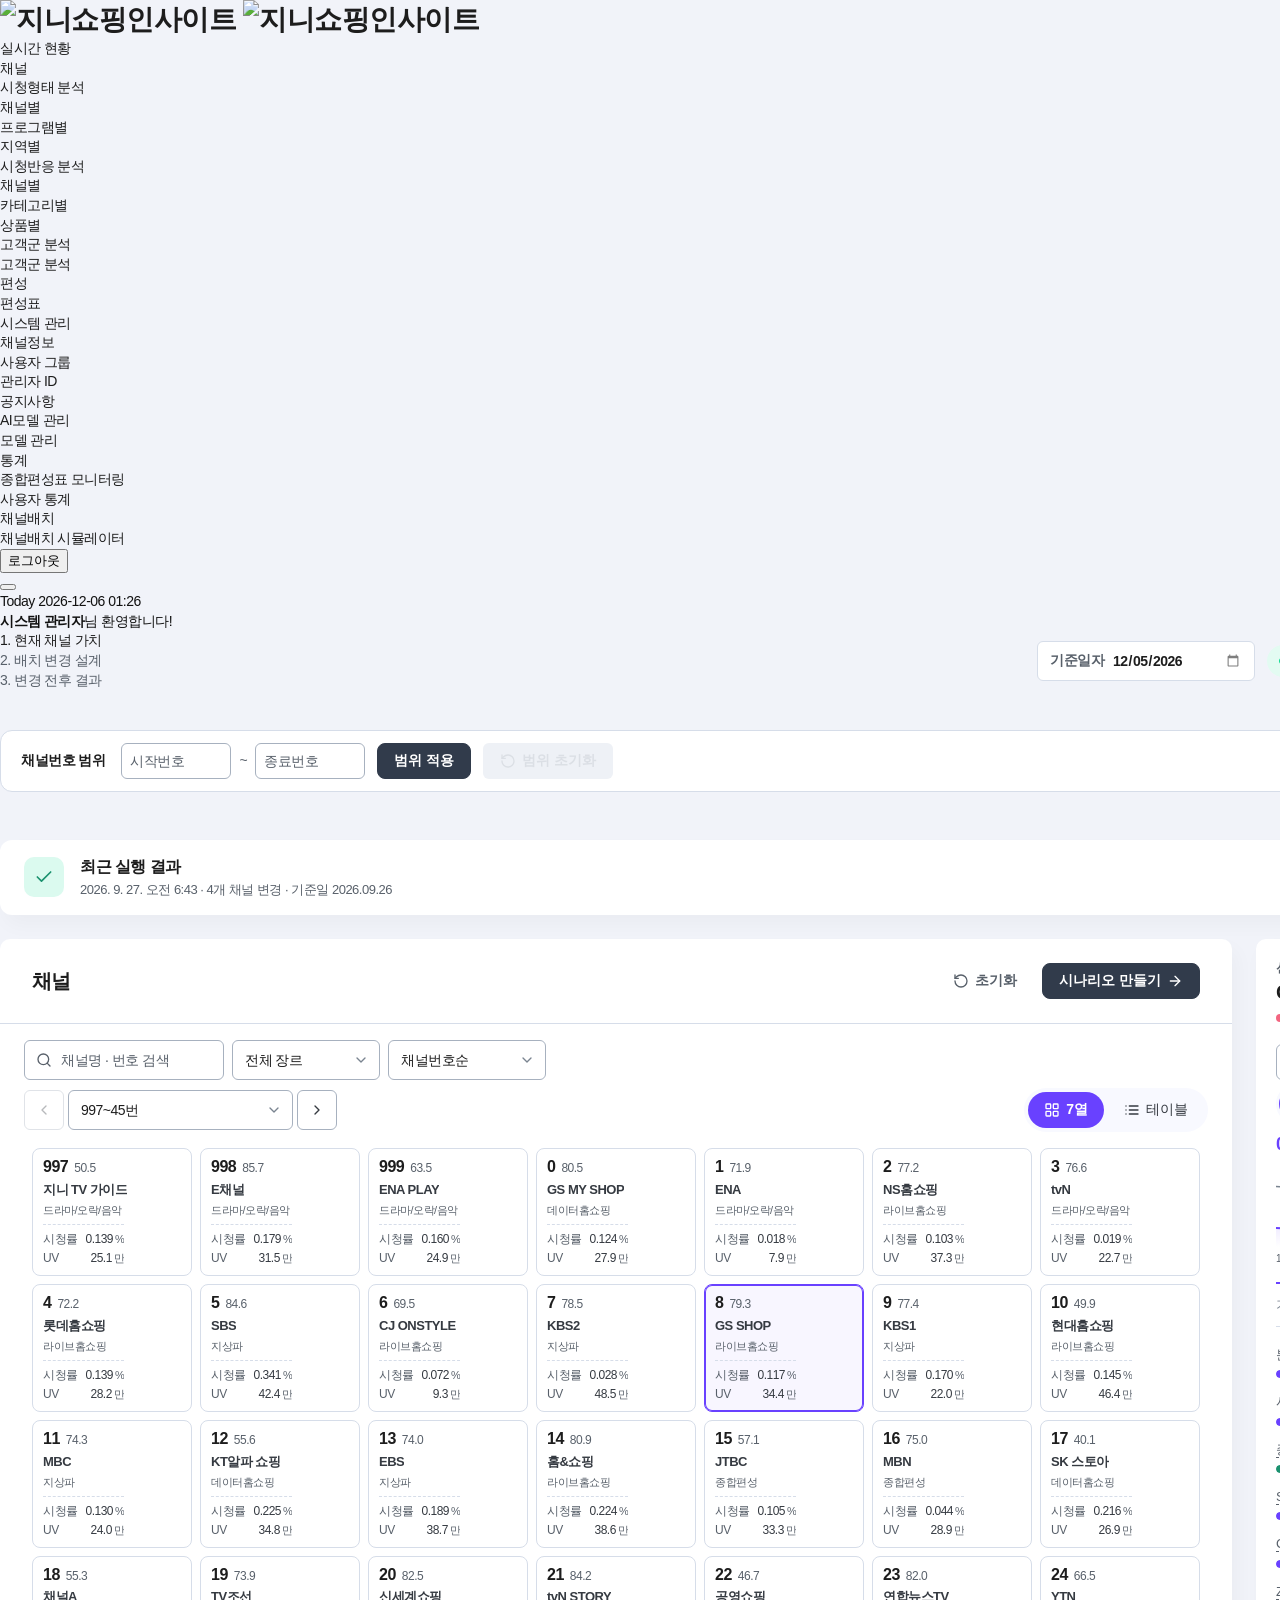
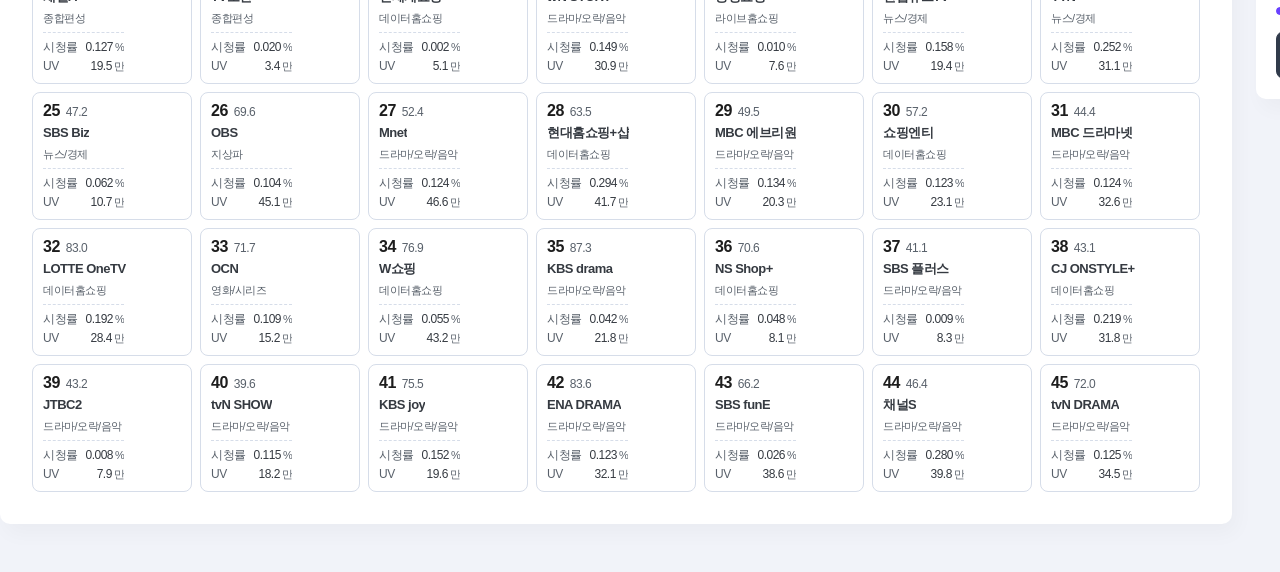
==== commit f79d2c08: "채널배치 시험판: 체류시간 → 분단위 시청률(%), 그리드·표·차트 첫 지표로 (소수 셋째 자리)" ====
--- a/channel-placement/ds.html
+++ b/channel-placement/ds.html
@@ -353,12 +353,13 @@
       <div class="card__head"><h2 id="resultSummaryTitle">전체 요약</h2></div>
       <div class="card__body">
     <div class="results-top">
+      <!-- 26-09-30 KT 요구 — 체류시간 → 분단위 시청률, 분단위 시청률을 첫 칸으로. (옛) 체류시간 카드 3장(dwellTotalLift · dwellImprovedCount · dwellDeclinedCount) -->
+      <div class="card hero audience-hero"><div class="kpi__lbl">전체 분단위 시청률 예상 Lift</div><div class="hero__val" id="ratingTotalLift">—</div><div class="hero__ci" id="ratingTotalValues"></div><div class="hero__ci" id="ratingTotalDelta"></div><div class="hero__ci">채널별 분단위 시청률의 평균</div></div>
       <div class="card hero audience-hero"><div class="kpi__lbl">전체 시청UV 예상 Lift</div><div class="hero__val" id="uvTotalLift">—</div><div class="hero__ci" id="uvTotalValues"></div><div class="hero__ci" id="uvTotalDelta"></div><div class="hero__ci">채널 UV 합산 · 중복 포함</div></div>
-      <div class="card hero audience-hero"><div class="kpi__lbl">전체 체류시간 예상 Lift</div><div class="hero__val" id="dwellTotalLift">—</div><div class="hero__ci" id="dwellTotalValues"></div><div class="hero__ci" id="dwellTotalDelta"></div><div class="hero__ci">채널별 평균 체류시간의 평균</div></div>
+      <div class="card kpi"><div class="kpi__lbl">분단위 시청률 상승 채널</div><div class="kpi__val is-up" id="ratingImprovedCount">0개</div></div>
+      <div class="card kpi"><div class="kpi__lbl">분단위 시청률 하락 채널</div><div class="kpi__val is-down" id="ratingDeclinedCount">0개</div></div>
       <div class="card kpi"><div class="kpi__lbl">시청 UV 상승 채널</div><div class="kpi__val is-up" id="improvedCount">0개</div></div>
       <div class="card kpi"><div class="kpi__lbl">시청 UV 하락 채널</div><div class="kpi__val is-down" id="declinedCount">0개</div></div>
-      <div class="card kpi"><div class="kpi__lbl">체류시간 상승 채널</div><div class="kpi__val is-up" id="dwellImprovedCount">0개</div></div>
-      <div class="card kpi"><div class="kpi__lbl">체류시간 하락 채널</div><div class="kpi__val is-down" id="dwellDeclinedCount">0개</div></div>
     </div>
 
           </div>
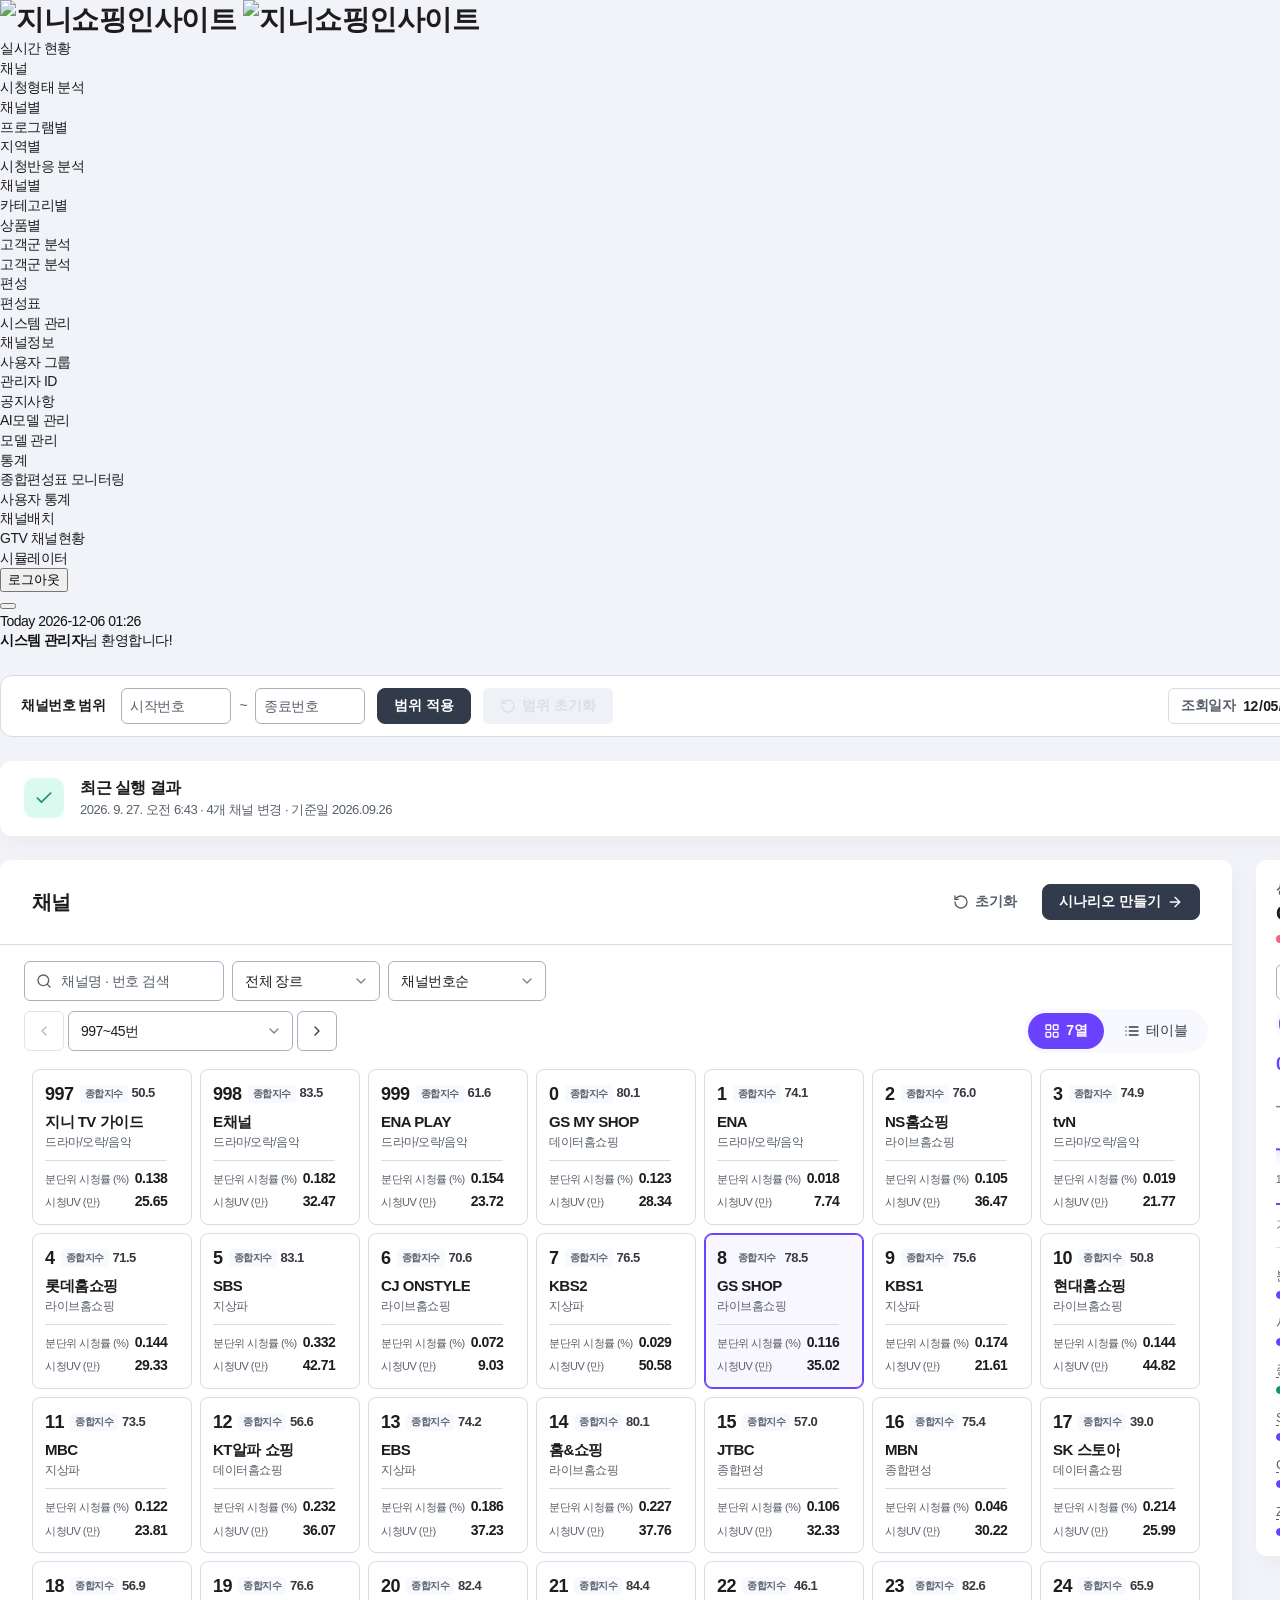
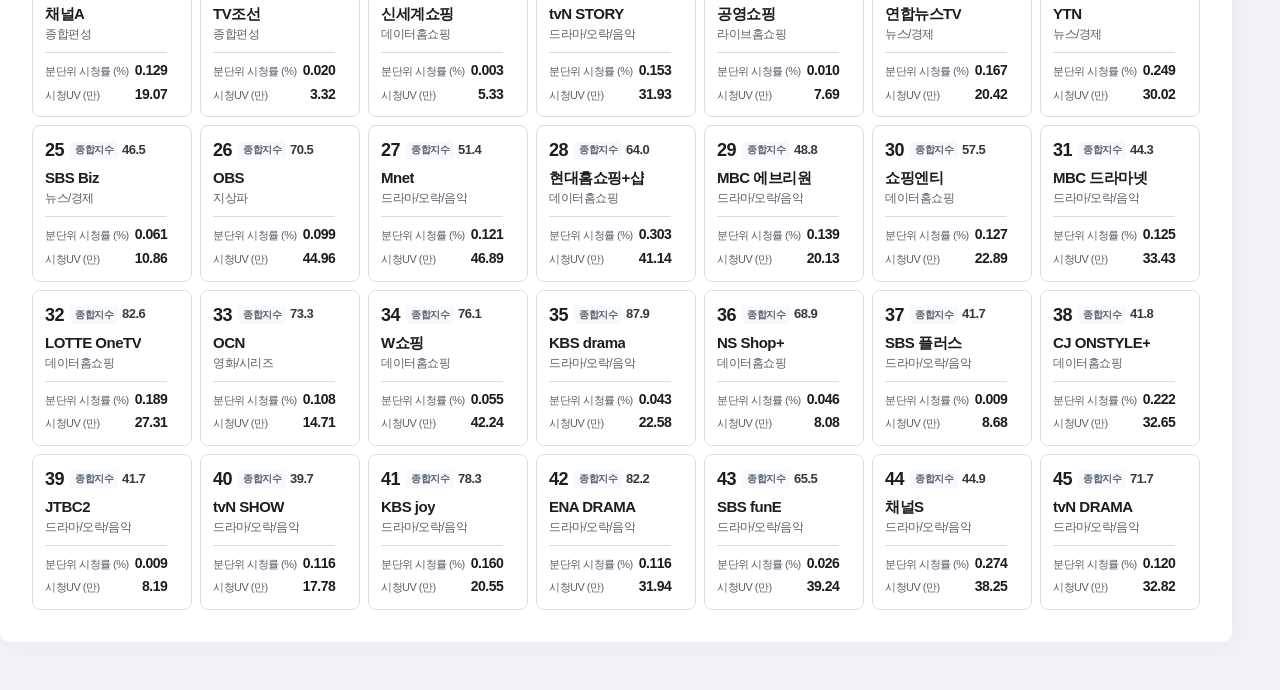
==== commit 42d738db: "채널배치 시뮬레이터(ds.html) 화면수정 반영 — 26-10-05 - 상단 단계 탭 삭제 → 좌측 메뉴 「채널배치 > GTV 채널현황 / 시뮬레이터」로 화면 이동 - 「기준일자" ====
--- a/channel-placement/ds.html
+++ b/channel-placement/ds.html
@@ -102,8 +102,10 @@
           <li class="open on">
             <a href="#"><span class="cm-ico ico-lnb broadcastchart"></span><span class="txt">채널배치</span></a>
             <span class="cm-ico ico-lnb-arrow"></span>
-            <ul class="lnb-dep2">
-              <li class="on"><a href="#"><span class="txt">채널배치 시뮬레이터</span></a></li>
+            <!-- 26-10-05 KT 화면수정 1-① 상단 단계 탭 → 좌측 메뉴. (옛) <li class="on"><a href="#"><span class="txt">채널배치 시뮬레이터</span></a></li> -->
+            <ul class="lnb-dep2">
+              <li class="on"><a href="#" data-menu="current"><span class="txt">GTV 채널현황</span></a></li>
+              <li><a href="#" data-menu="scenario"><span class="txt">시뮬레이터</span></a></li>
             </ul>
           </li>
         </ul>
@@ -127,29 +129,23 @@
     <div class="time" id="todayStamp"></div>
     <div class="user-info"><b>시스템 관리자</b>님 환영합니다!</div>
   </div>
-  <div class="page-head-box">
+  <!-- 26-10-05 KT 화면수정 1-①·2·3 상단 단계 탭 박스 삭제 (단계 이동은 좌측 메뉴로).
+       기준일자 → 「조회일자」로 이름 바꿔 채널번호 범위 줄 오른쪽으로, 「기준 데이터 정상」 삭제, 실행 이력은 같은 줄로 옮김.
+  (옛) <div class="page-head-box">
     <div class="conts-left">
       <div class="cm-ico ico-page broadcastchart-fill"></div>
-      <div class="cm-tab ty-main">
-        <ul>
+      <div class="cm-tab ty-main"><ul>
           <li class="tab-list"><a href="#" class="cm-btn step is-active" data-step="current">1. 현재 채널 가치</a></li>
           <li class="tab-list"><a href="#" class="cm-btn step" data-step="scenario">2. 배치 변경 설계</a></li>
           <li class="tab-list"><a href="#" class="cm-btn step" data-step="results">3. 변경 전후 결과</a></li>
-        </ul>
-      </div>
+      </ul></div>
     </div>
     <div class="conts-right">
-      <label class="cp-date" for="baseDate">
-        <span class="cp-date__lbl">기준일자</span>
-        
-        <input class="input input--date" id="baseDate" type="date" aria-label="시뮬레이션 기준일자">
-      </label>
+      <label class="cp-date" for="baseDate"><span class="cp-date__lbl">기준일자</span><input class="input input--date" id="baseDate" type="date"></label>
       <span class="status" id="dataStatus"><i class="status__dot"></i>기준 데이터 정상</span>
-      
-        <button class="cm-btn btn-solid sty-02" id="historyBtn" type="button"><i data-ic="history"></i>실행 이력 <span class="badge" id="historyBadge">0</span></button>
-    </div>
-  </div>
-  
+      <button class="cm-btn btn-solid sty-02" id="historyBtn" type="button"><i data-ic="history"></i>실행 이력 <span class="badge" id="historyBadge">0</span></button>
+    </div>
+  </div> -->
 </div>
 
 <main class="page-wrap">
@@ -167,6 +163,14 @@
     <button class="btn btn--sm btn--primary" id="rangeApplyBtn" type="submit">범위 적용</button>
     <button class="btn btn--sm btn--ghost" id="rangeResetBtn" data-reset-range type="button"><i data-ic="reset"></i>범위 초기화</button>
     <span class="range-bar__state channel-range__summary" id="rangeState"></span>
+    <!-- 26-10-05 KT 화면수정 1-② 상단에서 옮겨 옴 -->
+    <div class="range-bar__right">
+      <label class="cp-date" for="baseDate">
+        <span class="cp-date__lbl">조회일자</span>
+        <input class="input input--date" id="baseDate" type="date" aria-label="조회일자">
+      </label>
+      <button class="cm-btn btn-solid sty-02" id="historyBtn" type="button"><i data-ic="history"></i>실행 이력 <span class="badge" id="historyBadge">0</span></button>
+    </div>
     <p class="range-bar__msg channel-range__error" id="rangeMsg" role="alert"></p>
   </form>
 
@@ -231,7 +235,11 @@
         <span class="tag" id="mixTag">교환 0 · 신규 0</span>
       </div>
       <div class="card__body">
-        
+        <!-- 26-10-05 KT 화면수정 2-① 예측일자 추가 — 이 날짜 전날 기준 지표로 카드·표가 바뀐다(2-③) -->
+        <label class="cp-date cp-date--block" for="predictDate">
+          <span class="cp-date__lbl">예측일자</span>
+          <input class="input input--date" id="predictDate" type="date" aria-label="예측일자">
+        </label>
         <div class="mode-tabs mode-tabs--3" role="tablist">
           <button class="mode-tab" data-mode="pp" type="button"><i data-ic="edit"></i><b>시나리오 1 · 채널 PP사 변경</b><small>최대 10건</small></button>
           <button class="mode-tab is-on" data-mode="swap" type="button"><i data-ic="swap"></i><b>시나리오 2 · 채널 교환</b><small>최대 10쌍</small></button>
@@ -317,7 +325,8 @@
         </div>
       </div>
       <div class="card__body card__body--list">
-        <p class="sub" data-page-status="scenario" aria-live="polite"></p>
+        <!-- 26-10-05 KT 화면수정 2-③ 페이지 안내 옆에 「YYYY.MM.DD 기준 지표」 -->
+        <div class="page-status-row"><p class="sub" data-page-status="scenario" aria-live="polite"></p><span class="data-date-chip" id="scenarioDataDate"></span></div>
         
         <div class="grid-wrap" data-view-panel="scenario:grid"><div class="channel-grid" id="scenarioGrid"></div></div>
         
@@ -403,12 +412,13 @@
     </section>
 
     
+    <!-- 26-10-05 KT 화면수정 3-① 「주요 채널 가치 등급 변동」 섹션 삭제
     <div class="results-grid">
       <section class="card">
         <div class="card__head"><h2>주요 채널 가치 등급 변동</h2><span class="tag right" id="gradeCountTag">0개</span></div>
         <div class="card__body"><div class="grades" id="gradeList"></div></div>
       </section>
-    </div>
+    </div> -->
 
     
 
@@ -459,10 +469,10 @@
     <div class="run" id="runProgress">
       <i class="run__spin" data-ic="loader"></i>
       <h2 id="runTitle">시뮬레이션 연산 중</h2>
-      <p class="run__desc">기준일자 <b id="runBaseDate"></b></p>
+      <p class="run__desc">예측일자 <b id="runBaseDate"></b></p><!-- 26-10-05 (옛) 기준일자 -->
       <ol class="run__stages" id="runStages">
         <li data-stage="0"><i></i>요청 접수</li>
-        <li data-stage="1"><i></i>기준일자 데이터 준비</li>
+        <li data-stage="1"><i></i>기준 지표 준비</li>
         <li data-stage="2"><i></i>모델 연산</li>
         <li data-stage="3"><i></i>결과 저장</li>
       </ol>
--- a/channel-placement/cp-ds.css
+++ b/channel-placement/cp-ds.css
@@ -1076,3 +1076,58 @@
       신규·PP사 변경은 테두리·배경색으로 이미 구분되므로 띠가 없어도 정보가 빠지지 않는다. */
 .tile::before { content: none; }   /* (KT 값) content:""; 3px 장르색 띠 · is-new/is-pp 는 색만 바꿈 */
 .tile { padding-left: 10px; }       /* (KT 값) 14px — 띠 자리만큼 비워 두던 것 */
+
+
+/* ══ 26-10-05 KT 화면수정 (gsi_채널배치_화면수정.pptx 3장) ═══════════════════ */
+/* 1-② 조회일자·실행 이력을 채널번호 범위 줄 오른쪽으로, 위아래 간격 축소 */
+#currentPanel .range-bar__right { display: inline-flex; align-items: center; gap: 8px; margin-left: auto; }
+#currentPanel .range-bar__state { margin-left: 4px; }   /* (옛) auto — 오른쪽 끝은 이제 조회일자 묶음 */
+#currentPanel .range-bar .cp-date { height: 36px; }
+#currentPanel .range-bar .cp-date .input--date { height: 34px; }
+#currentPanel .range-bar #historyBtn { height: 36px; }
+#currentPanel .range-bar { margin: 0; }   /* (옛) 0 0 24px — 아래 간격은 패널 gap 이 준다 */
+#currentPanel .range-bar .cp-date .input--date { width: 132px; }
+.page-head-area { padding-bottom: 0; }           /* (옛) 16px — 단계 탭 박스가 빠지고 인사말 한 줄만 남음 */
+
+/* 2-① 예측일자 — 변경 조건 맨 위 한 줄 */
+.cp-date--block { display: flex; width: 100%; margin-bottom: 12px; }
+.cp-date--block .input--date { flex: 1; min-width: 0; }
+
+/* 2-③ 기준 지표 날짜 — 페이지 안내 줄 오른쪽 */
+.page-status-row { display: flex; align-items: center; justify-content: space-between; gap: 12px; }
+.page-status-row .sub { margin: 0; }
+.data-date-chip { display: inline-flex; align-items: center; height: 28px; padding: 0 10px; border-radius: 6px;
+                  background: var(--brand-tint, color-mix(in srgb, var(--brand) 8%, var(--white))); color: var(--brand);
+                  font-size: var(--body-2); font-weight: 600; font-variant-numeric: tabular-nums; white-space: nowrap; }
+
+/* 1-④·2-④ 모든 카드 양식 — 번호 · 「종합지수」 라벨 + 값 / 채널명 크게 / 장르 / 지표 두 줄 */
+.tile { gap: 2px; padding: 12px; }
+.tile__top { align-items: center; }
+.tile__no { font-size: 18px; line-height: 24px; }
+.tile__score { display: inline-flex; align-items: center; gap: 4px; color: var(--ink-3); font-size: 13px; }
+.tile__score b { font-weight: 600; color: var(--ink-2); }
+.tile__score-lbl { display: inline-flex; align-items: center; height: 18px; padding: 0 5px; border-radius: 4px;
+                   background: var(--gray-100, #F2F3F5); color: var(--ink-3); font-size: 10px; font-weight: 600; cursor: help; }
+.tile__name { margin-top: 4px; font-size: 15px; line-height: 20px; font-weight: 700; color: var(--ink); }
+.tile__genre { font-size: 12px; line-height: 16px; }
+.tile__audience { margin-top: 8px; padding-top: 8px; gap: 4px; }
+.tile__stat > span { font-size: 11px; }
+.tile__stat > b { font-size: 14px; font-weight: 700; color: var(--ink); }
+#currentPanel .tile { min-height: 0; }   /* (옛) 112px */
+
+/* 종합지수 호버 설명 — body 에 띄우는 말풍선 */
+.float-tip { position: fixed; z-index: 1000; max-width: 260px; padding: 8px 10px; border-radius: 6px; background: var(--ink, #1D1D1D);
+             color: var(--white); font-size: 12px; line-height: 18px; font-weight: 500; pointer-events: none; box-shadow: 0 4px 12px rgba(0, 0, 0, .16); }
+.float-tip[hidden] { display: none; }
+
+/* 3-② 결과 표 — 종합지수·SVI·CPI·ZPI 4칸이 빠져 12칸 → 8칸. 위 nth-child(9~12) 폭은 이제 걸릴 칸이 없다.
+   숫자 두 칸(분단위 시청률·시청UV)은 머리글도 오른쪽 정렬해 값 오른쪽 끝과 맞추고, 「변경 구분」은 왼쪽 24px 띄움 */
+[data-view-panel="results:table"] .table { min-width: 1180px; }   /* (옛) 1420px */
+[data-view-panel="results:table"] .table thead th:nth-child(3),
+[data-view-panel="results:table"] .table thead th:nth-child(4) { width: 200px; }   /* (옛) 168px */
+[data-view-panel="results:table"] .table thead th:nth-child(5) { width: 150px; }   /* (옛) 104px */
+[data-view-panel="results:table"] .table thead th:nth-child(6),
+[data-view-panel="results:table"] .table thead th:nth-child(7) { width: 200px; text-align: right; }   /* (옛) 160px · 왼쪽 */
+[data-view-panel="results:table"] .table thead th:nth-child(8) { width: auto; }
+[data-view-panel="results:table"] .cm-table .table th:nth-child(8),
+[data-view-panel="results:table"] .cm-table .table td:nth-child(8) { padding-left: 32px; }
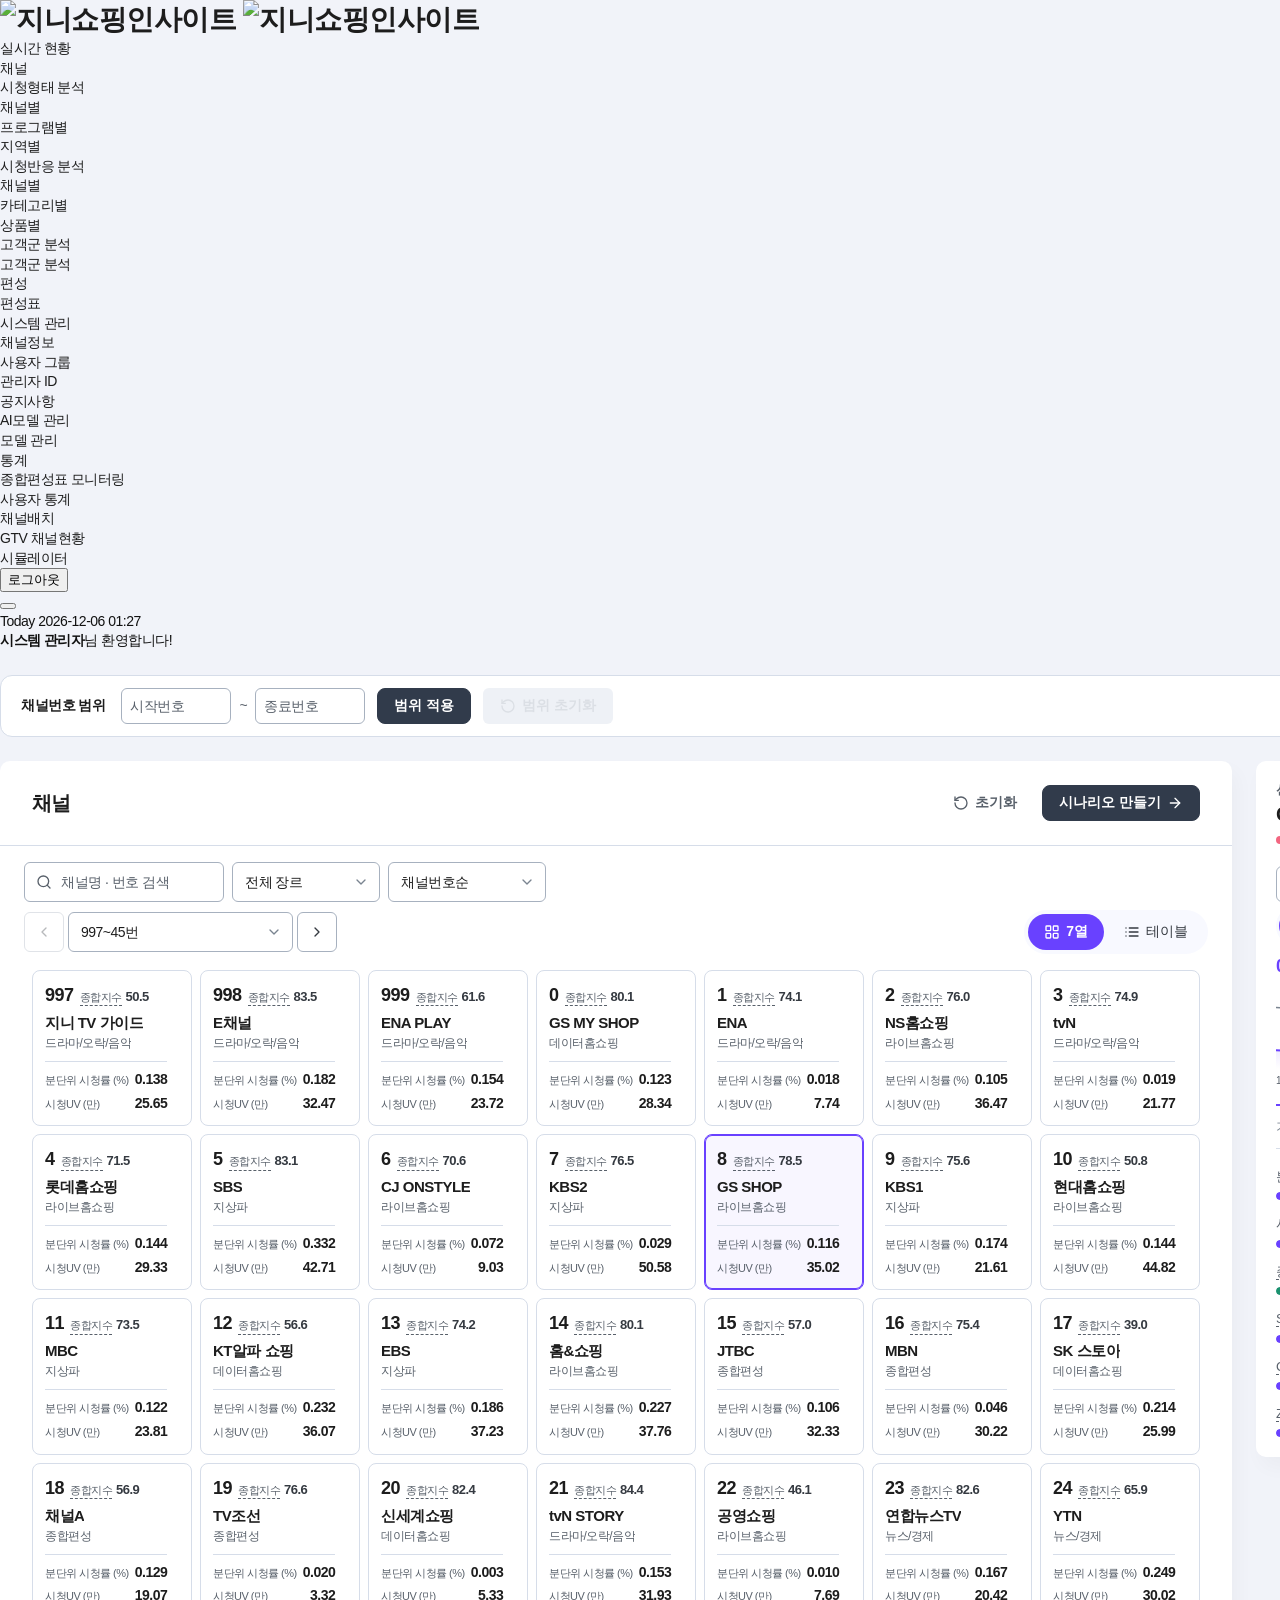
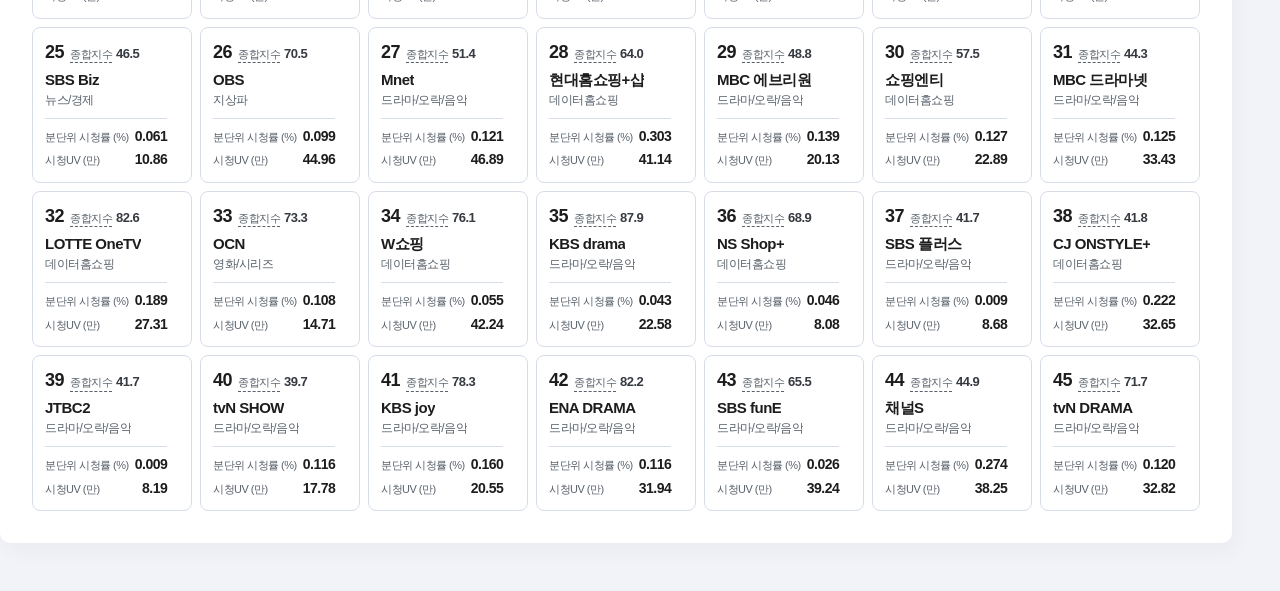
==== commit 6a8d7eed: "채널배치 시뮬레이터(ds.html) 화면수정 반영 — 26-10-07" ====
--- a/channel-placement/ds.html
+++ b/channel-placement/ds.html
@@ -169,14 +169,14 @@
         <span class="cp-date__lbl">조회일자</span>
         <input class="input input--date" id="baseDate" type="date" aria-label="조회일자">
       </label>
-      <button class="cm-btn btn-solid sty-02" id="historyBtn" type="button"><i data-ic="history"></i>실행 이력 <span class="badge" id="historyBadge">0</span></button>
+      <!-- 26-10-07 KT 화면수정: 실행 이력은 시뮬레이터 「현재 / 변경 후」로 옮김 -->
     </div>
     <p class="range-bar__msg channel-range__error" id="rangeMsg" role="alert"></p>
   </form>
 
 
   
-  <div class="notice" id="entryNotice" hidden></div>
+  <!-- 26-10-07 KT 화면수정: 최근 실행 결과는 시뮬레이터 「현재 / 변경 후」로 옮김 -->
 
   
 
@@ -262,7 +262,6 @@
             <ol class="flow__steps">
               <li class="flow__step" id="flowTarget"><i>1</i><div><b>첫 채널</b><span id="flowTargetName">선택하세요</span></div></li>
               <li class="flow__step" id="flowCounterpart"><i>2</i><div><b>맞바꿀 채널</b><span id="flowCounterpartName">대기</span></div></li>
-              <li class="flow__step" id="flowApply"><i>3</i><div><b>자동 반영</b><span id="flowApplyState">선택 즉시</span></div></li>
             </ol>
           </div>
           <label class="field"><span>첫 채널</span><select class="select" id="targetChannelSelect"></select></label>
@@ -301,8 +300,13 @@
         <h2>현재 / 변경 후</h2>
         
         <div class="right">
-          <button class="btn btn--sm btn--ghost" id="backToCurrentBtn" type="button"><i data-ic="arrow-left"></i>현재 배치</button>
-        </div>
+          <button class="btn btn--sm btn--ghost" id="backToCurrentBtn" type="button"><i data-ic="arrow-left"></i>현재 채널현황</button>
+        </div>
+      </div>
+      <!-- 26-10-07 KT 화면수정 ②③⑤: 최근 실행 결과 · 최근 결과 보기 · 실행 이력 (GTV 채널현황에서 옮겨 옴) -->
+      <div class="board-run">
+        <div class="notice notice--result" id="entryNotice" hidden></div>
+        <button class="cm-btn btn-solid sty-02" id="historyBtn" type="button"><i data-ic="history"></i>실행 이력 <span class="badge" id="historyBadge">0</span></button>
       </div>
       <div class="toolbar">
         <div class="legend">
--- a/channel-placement/cp-ds.css
+++ b/channel-placement/cp-ds.css
@@ -421,7 +421,7 @@
 .flow { border: 1px solid var(--line); border-radius: 8px; overflow: hidden; }
 .flow__head { display: flex; justify-content: space-between; padding: 8px 12px; background: var(--gray-100); font-size: var(--body-3); color: var(--ink-3); }
 .flow__head b { color: var(--brand); }
-.flow__steps { display: grid; grid-template-columns: repeat(3, 1fr); }
+.flow__steps { display: grid; grid-template-columns: repeat(2, 1fr); }
 .flow__step { display: flex; align-items: center; gap: 6px; padding: 10px 8px 10px 10px; min-width: 0; }
 .flow__step + .flow__step { border-left: 1px solid var(--line); }
 .flow__step i { width: 20px; height: 20px; border-radius: 50%; border: 1px solid var(--line-strong); font-size: 11px; font-weight: 700; font-style: normal; color: var(--ink-4); display: inline-flex; align-items: center; justify-content: center; flex: none; }
@@ -1102,12 +1102,15 @@
 
 /* 1-④·2-④ 모든 카드 양식 — 번호 · 「종합지수」 라벨 + 값 / 채널명 크게 / 장르 / 지표 두 줄 */
 .tile { gap: 2px; padding: 12px; }
-.tile__top { align-items: center; }
+/* 26-10-07 종합지수: 회색 상자 라벨이 번호 옆에 떠 보여 상자를 걷고 번호와 글자 밑선(baseline)을 맞춤.
+   라벨은 표 머리 「종합지수」와 같은 점선 밑줄(설명 툴팁 표시) */
+.tile__top { align-items: baseline; }   /* (옛) center */
 .tile__no { font-size: 18px; line-height: 24px; }
-.tile__score { display: inline-flex; align-items: center; gap: 4px; color: var(--ink-3); font-size: 13px; }
-.tile__score b { font-weight: 600; color: var(--ink-2); }
-.tile__score-lbl { display: inline-flex; align-items: center; height: 18px; padding: 0 5px; border-radius: 4px;
-                   background: var(--gray-100, #F2F3F5); color: var(--ink-3); font-size: 10px; font-weight: 600; cursor: help; }
+.tile__score { display: inline-flex; align-items: baseline; gap: 4px; color: var(--ink-3); font-size: 13px; }
+.tile__score b { font-weight: 700; color: var(--ink-2); }   /* (옛) 600 */
+.tile__score-lbl { color: var(--ink-4); font-size: 11px; font-weight: 500; border-bottom: 1px dashed var(--ink-4); cursor: help; }
+/* (옛) .tile__score-lbl { display: inline-flex; align-items: center; height: 18px; padding: 0 5px; border-radius: 4px;
+                   background: var(--gray-100, #F2F3F5); color: var(--ink-3); font-size: 10px; font-weight: 600; } */
 .tile__name { margin-top: 4px; font-size: 15px; line-height: 20px; font-weight: 700; color: var(--ink); }
 .tile__genre { font-size: 12px; line-height: 16px; }
 .tile__audience { margin-top: 8px; padding-top: 8px; gap: 4px; }
@@ -1131,3 +1134,11 @@
 [data-view-panel="results:table"] .table thead th:nth-child(8) { width: auto; }
 [data-view-panel="results:table"] .cm-table .table th:nth-child(8),
 [data-view-panel="results:table"] .cm-table .table td:nth-child(8) { padding-left: 32px; }
+
+
+/* ══ 26-10-07 KT 화면수정 — 최근 실행 결과·실행 이력을 「현재 / 변경 후」 머리 아래로 ═══ */
+.board-run { display: flex; align-items: center; gap: 16px; padding: 16px 32px; border-bottom: 1px solid var(--line); flex: none; }
+.board-run .notice { flex: 1; min-width: 0; padding: 0; background: none; box-shadow: none; border-radius: 0; }
+.board-run .notice[hidden] { display: none; }
+.board-run .notice__txt span { white-space: nowrap; overflow: hidden; text-overflow: ellipsis; }
+.board-run #historyBtn { margin-left: auto; flex: none; height: 36px; }   /* 「최근 결과 보기」(36)와 높이 맞춤 — GTV 채널현황에 있을 때도 36 */
